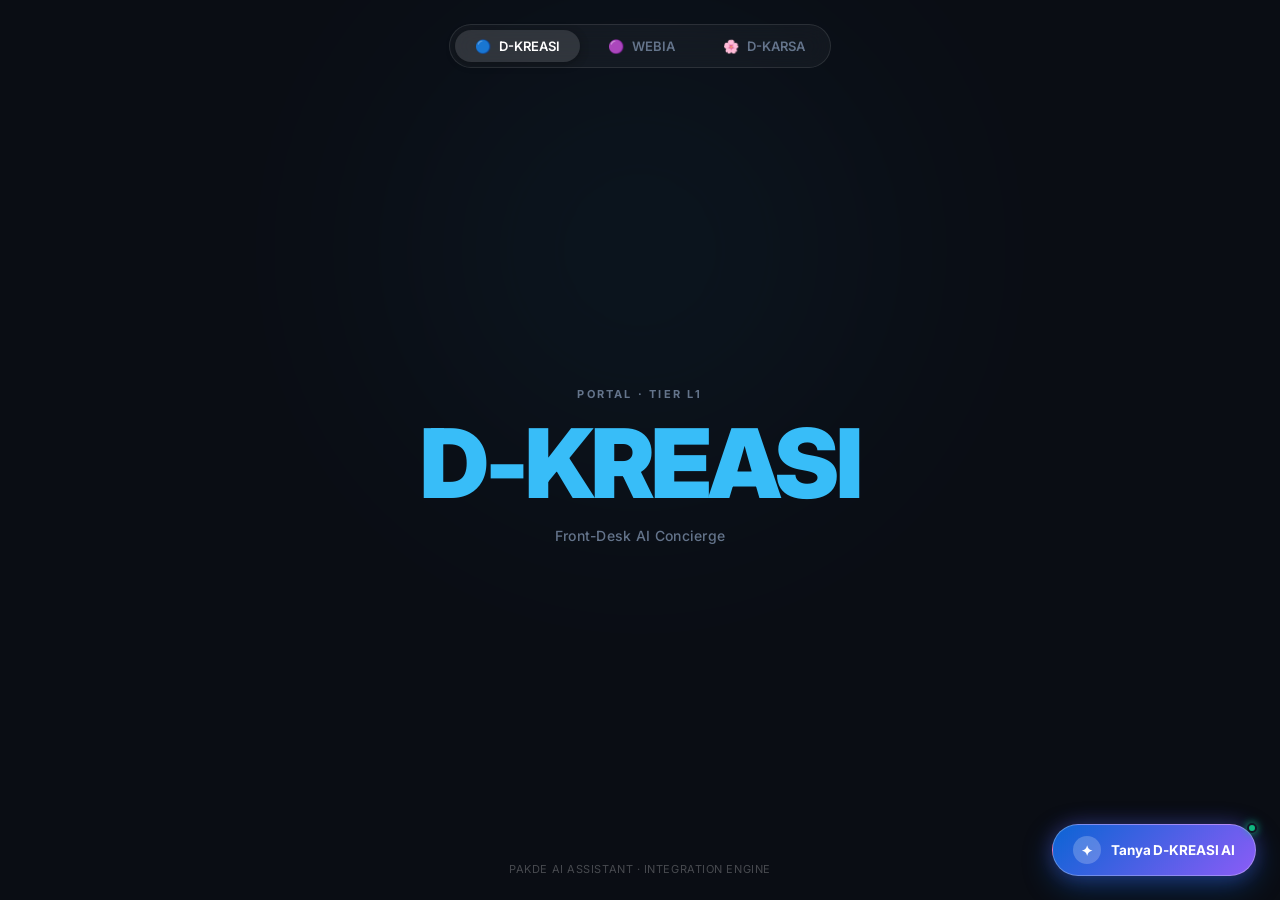
==== widget/index.html @ 8b45215c "sinkronisasi knowledge base, harga paket, dan widget multi-tier" ====
<!DOCTYPE html>
<html lang="id">
<head>
    <meta charset="UTF-8">
    <meta name="viewport" content="width=device-width, initial-scale=1.0">
    <title>AI Assistant — PakDe Group</title>
    <link rel="stylesheet" href="https://fonts.googleapis.com/css2?family=Inter:wght@400;500;600;700;800;900&display=swap">
    <link rel="stylesheet" href="./widget.css">
    <style>
        :root {
            --bg: #0A0D14;
            --text: #F8FAFC;
            --muted: #64748B;
            --border: rgba(255, 255, 255, 0.1);
        }

        * { box-sizing: border-box; margin: 0; padding: 0; }
        
        body {
            font-family: 'Inter', -apple-system, BlinkMacSystemFont, sans-serif;
            background: var(--bg);
            color: var(--text);
            min-height: 100vh;
            display: flex;
            flex-direction: column;
            align-items: center;
            justify-content: space-between;
            overflow: hidden;
            position: relative;
        }

        /* Subtle ambient glow */
        .ambient {
            position: absolute;
            width: 500px;
            height: 500px;
            border-radius: 50%;
            filter: blur(120px);
            opacity: 0.18;
            pointer-events: none;
            z-index: 0;
            transition: all 0.5s ease;
        }

        /* Top Minimalist Switcher */
        .nav-header {
            width: 100%;
            padding: 24px 32px;
            display: flex;
            align-items: center;
            justify-content: center;
            position: relative;
            z-index: 10;
        }

        .tabs {
            display: inline-flex;
            gap: 8px;
            padding: 5px;
            background: rgba(255, 255, 255, 0.04);
            border: 1px solid var(--border);
            border-radius: 999px;
            backdrop-filter: blur(12px);
        }

        .tab-btn {
            text-decoration: none;
            padding: 8px 20px;
            border-radius: 999px;
            font-size: 13px;
            font-weight: 600;
            color: var(--muted);
            transition: all 0.25s ease;
            border: none;
            background: transparent;
            cursor: pointer;
            display: inline-flex;
            align-items: center;
            gap: 8px;
        }

        .tab-btn:hover {
            color: #fff;
        }

        .tab-btn.active {
            color: #fff;
            background: rgba(255, 255, 255, 0.12);
            box-shadow: 0 2px 10px rgba(0, 0, 0, 0.3);
        }

        /* Center Minimalist Display: Simple Nama Web */
        .main-display {
            display: flex;
            flex-direction: column;
            align-items: center;
            justify-content: center;
            text-align: center;
            position: relative;
            z-index: 10;
            padding: 20px;
        }

        .brand-eyebrow {
            font-size: 11px;
            font-weight: 700;
            letter-spacing: 0.2em;
            text-transform: uppercase;
            color: var(--muted);
            margin-bottom: 14px;
        }

        .brand-title {
            font-size: clamp(48px, 9vw, 96px);
            font-weight: 900;
            letter-spacing: -0.04em;
            line-height: 1;
            margin-bottom: 16px;
            user-select: none;
            transition: all 0.3s ease;
        }

        .brand-subtitle {
            font-size: 14px;
            font-weight: 500;
            color: var(--muted);
            letter-spacing: 0.02em;
        }

        /* Footer */
        .footer-note {
            padding: 24px;
            font-size: 11px;
            color: rgba(255, 255, 255, 0.25);
            letter-spacing: 0.05em;
            text-transform: uppercase;
            position: relative;
            z-index: 10;
        }
    </style>
</head>
<body>

    <div class="ambient" id="ambientGlow"></div>

    <!-- Switcher Nav -->
    <header class="nav-header">
        <nav class="tabs">
            <a href="?site=dkreasi" class="tab-btn" id="tabDkreasi">
                <span>🔵</span> D-KREASI
            </a>
            <a href="?site=webia" class="tab-btn" id="tabWebia">
                <span>🟣</span> WEBIA
            </a>
            <a href="?site=dkarsa" class="tab-btn" id="tabDkarsa">
                <span>🌸</span> D-KARSA
            </a>
        </nav>
    </header>

    <!-- Center Display: Hanya Nama Web & AI Assistant -->
    <main class="main-display">
        <div class="brand-eyebrow" id="brandEyebrow">PAKDE GROUP</div>
        <h1 class="brand-title" id="brandTitle">D-KREASI</h1>
        <p class="brand-subtitle" id="brandSubtitle">AI Assistant Integration</p>
    </main>

    <footer class="footer-note">
        PakDe AI Assistant · Integration Engine
    </footer>

    <!-- Dynamic Script Initialization -->
    <script>
        const params = new URLSearchParams(window.location.search);
        const currentSite = params.get('site') || 'dkreasi';

        const configs = {
            'dkreasi': {
                siteKey: 'site_dkreasi_public',
                layer: 'l1',
                title: 'D-KREASI',
                eyebrow: 'PORTAL · TIER L1',
                subtitle: 'Front-Desk AI Concierge',
                color: '#38BDF8',
                glow: 'rgba(56, 189, 248, 0.25)'
            },
            'webia': {
                siteKey: 'site_webia_public',
                layer: 'l3',
                title: 'WEBIA',
                eyebrow: 'WEBSITE BISNIS · TIER L3',
                subtitle: 'Sales AI Assistant',
                color: '#C084FC',
                glow: 'rgba(168, 85, 247, 0.25)'
            },
            'dkarsa': {
                siteKey: 'site_dkarsa_public',
                layer: 'l2',
                title: "D'KARSA",
                eyebrow: 'UNDANGAN DIGITAL · TIER L2',
                subtitle: "Tanya D'Karsa AI",
                color: '#FB7185',
                glow: 'rgba(244, 63, 94, 0.25)'
            }
        };

        const active = configs[currentSite] || configs['dkreasi'];

        // Update Text
        document.title = `${active.title} — AI Assistant`;
        document.getElementById('brandTitle').textContent = active.title;
        document.getElementById('brandTitle').style.color = active.color;
        document.getElementById('brandEyebrow').textContent = active.eyebrow;
        document.getElementById('brandSubtitle').textContent = active.subtitle;
        document.getElementById('ambientGlow').style.background = active.glow;

        // Update Active Tab
        if (currentSite === 'webia') {
            document.getElementById('tabWebia').classList.add('active');
        } else if (currentSite === 'dkarsa') {
            document.getElementById('tabDkarsa').classList.add('active');
        } else {
            document.getElementById('tabDkreasi').classList.add('active');
        }

        // Inject Widget Script for Selected Site
        const widgetScript = document.createElement('script');
        widgetScript.src = './widget.js';
        widgetScript.dataset.siteKey = active.siteKey;
        widgetScript.dataset.layer = active.layer;
        widgetScript.defer = true;
        document.body.appendChild(widgetScript);
    </script>
</body>
</html>
---- widget/widget.css ----
/* ========================================================
   UNIVERSAL PAKDE AI WIDGET
   Multi-Theme Architecture:
   - .pakde-ai-theme--dkreasi (Tech Neon / Front-Desk Concierge)
   - .pakde-ai-theme--webia   (Galaxy Violet / UMKM Business)
   - .pakde-ai-theme--dkarsa  (Tanya D'Karsa Romantic Luxury Wedding)
======================================================== */

@import url('https://fonts.googleapis.com/css2?family=Alex+Brush&family=Inter:wght@400;500;600;700;800&family=Playfair+Display:ital,wght@0,600;0,700;1,600&family=Plus+Jakarta+Sans:wght@400;500;600;700;800&display=swap');

.pakde-ai-widget,
.pakde-ai-widget * {
    box-sizing: border-box;
}

.pakde-ai-widget {
    position: fixed;
    right: 24px;
    bottom: 24px;
    z-index: 999999;
    font-family: 'Inter', sans-serif;
}

/* ========================================================
   1. THEME VARIABLES
======================================================== */

/* D-KREASI Default */
.pakde-ai-theme--dkreasi {
    --th-primary: #0B64D4;
    --th-secondary: #8B5CF6;
    --th-accent: #EC4899;
    --th-launcher-bg: linear-gradient(135deg, #0B64D4, #8B5CF6, #EC4899);
    --th-launcher-shadow: 0 10px 30px rgba(11, 100, 212, 0.4), 0 0 20px rgba(139, 92, 246, 0.3);
    --th-panel-bg: #111524;
    --th-panel-border: rgba(255, 255, 255, 0.14);
    --th-panel-shadow: 0 24px 60px rgba(0, 0, 0, 0.6), 0 0 35px rgba(139, 92, 246, 0.18);
    --th-header-bg: #171C30;
    --th-header-border: rgba(255, 255, 255, 0.1);
    --th-text-title: #F8FAFC;
    --th-text-body: #E2E8F0;
    --th-text-muted: #94A3B8;
    --th-bubble-bot-bg: rgba(255, 255, 255, 0.05);
    --th-bubble-bot-border: rgba(255, 255, 255, 0.1);
    --th-bubble-bot-text: #F1F5F9;
    --th-bubble-user-bg: linear-gradient(135deg, #0B64D4, #8B5CF6);
    --th-bubble-user-text: #FFFFFF;
    --th-input-bg: rgba(255, 255, 255, 0.04);
    --th-input-border: rgba(255, 255, 255, 0.14);
    --th-input-text: #FFFFFF;
    --th-card-bg: rgba(255, 255, 255, 0.03);
    --th-card-border: rgba(255, 255, 255, 0.1);
    --th-chip-bg: rgba(255, 255, 255, 0.05);
    --th-chip-border: rgba(255, 255, 255, 0.14);
    --th-chip-text: #E2E8F0;
    --th-chip-hover-bg: rgba(139, 92, 246, 0.2);
    --th-chip-hover-border: #8B5CF6;
    --th-font-family: 'Inter', sans-serif;
    --th-title-font: 'Inter', sans-serif;
}

/* WEBIA Theme */
.pakde-ai-theme--webia {
    --th-primary: #7042ec;
    --th-secondary: #a83ce5;
    --th-accent: #3879ed;
    --th-launcher-bg: linear-gradient(120deg, #7042ec, #a83ce5, #3879ed);
    --th-launcher-shadow: 0 10px 35px rgba(113, 66, 236, 0.45);
    --th-panel-bg: radial-gradient(ellipse at top right, rgba(123, 63, 228, 0.22), transparent 50%), #17102f;
    --th-panel-border: rgba(190, 157, 255, 0.3);
    --th-panel-shadow: 0 24px 70px rgba(0, 0, 0, 0.55), 0 0 40px rgba(168, 60, 229, 0.22);
    --th-header-bg: #100b27;
    --th-header-border: rgba(190, 157, 255, 0.2);
    --th-text-title: #f7f3ff;
    --th-text-body: #ede8fc;
    --th-text-muted: #b8aecf;
    --th-bubble-bot-bg: rgba(255, 255, 255, 0.06);
    --th-bubble-bot-border: rgba(190, 157, 255, 0.18);
    --th-bubble-bot-text: #f7f3ff;
    --th-bubble-user-bg: linear-gradient(135deg, #7042ec, #a83ce5);
    --th-bubble-user-text: #FFFFFF;
    --th-input-bg: rgba(255, 255, 255, 0.05);
    --th-input-border: rgba(190, 157, 255, 0.25);
    --th-input-text: #FFFFFF;
    --th-card-bg: rgba(255, 255, 255, 0.04);
    --th-card-border: rgba(190, 157, 255, 0.2);
    --th-chip-bg: rgba(123, 63, 228, 0.12);
    --th-chip-border: rgba(190, 157, 255, 0.3);
    --th-chip-text: #ede8fc;
    --th-chip-hover-bg: rgba(168, 60, 229, 0.25);
    --th-chip-hover-border: #a83ce5;
    --th-font-family: 'Plus Jakarta Sans', 'Inter', sans-serif;
    --th-title-font: 'Plus Jakarta Sans', sans-serif;
}

/* D-KARSA ("Tanya D'Karsa" Romantic Wedding Luxury Theme) */
.pakde-ai-theme--dkarsa {
    --th-primary: #f63854;
    --th-secondary: #cf2445;
    --th-accent: #e02a49;
    --th-accent-soft: #fde4e8;
    --th-launcher-bg: #1b1416;
    --th-launcher-shadow: 0 18px 34px -12px rgba(27, 20, 22, 0.55), 0 0 16px rgba(246, 56, 84, 0.25);
    --th-panel-bg: #fffcfc;
    --th-panel-border: rgba(246, 56, 84, 0.25);
    --th-panel-shadow: 0 30px 60px -25px rgba(120, 30, 50, 0.3), 0 10px 28px -12px rgba(27, 20, 22, 0.16);
    --th-header-bg: #1b1416;
    --th-header-border: rgba(246, 56, 84, 0.3);
    --th-text-title: #1b1416;
    --th-text-body: #55474b;
    --th-text-muted: #75686c;
    --th-bubble-bot-bg: #ffffff;
    --th-bubble-bot-border: rgba(246, 56, 84, 0.18);
    --th-bubble-bot-text: #1b1416;
    --th-bubble-user-bg: linear-gradient(135deg, #f63854, #cf2445);
    --th-bubble-user-text: #ffffff;
    --th-input-bg: #ffffff;
    --th-input-border: rgba(246, 56, 84, 0.28);
    --th-input-text: #1b1416;
    --th-card-bg: #ffffff;
    --th-card-border: rgba(246, 56, 84, 0.2);
    --th-chip-bg: #ffffff;
    --th-chip-border: rgba(246, 56, 84, 0.35);
    --th-chip-text: #cf2445;
    --th-chip-hover-bg: #fde4e8;
    --th-chip-hover-border: #f63854;
    --th-font-family: 'Plus Jakarta Sans', sans-serif;
    --th-title-font: 'Playfair Display', Georgia, serif;
}

/* ========================================================
   2. LAUNCHER BUTTONS
======================================================== */

.pakde-ai-launcher {
    position: relative;
    display: inline-flex;
    align-items: center;
    justify-content: center;
    gap: 10px;
    min-height: 52px;
    padding: 0 20px;
    border-radius: 9999px;
    color: #ffffff;
    background: var(--th-launcher-bg);
    box-shadow: var(--th-launcher-shadow);
    cursor: pointer;
    font-family: var(--th-font-family);
    font-weight: 700;
    font-size: 13.5px;
    letter-spacing: -0.01em;
    border: 1px solid rgba(255, 255, 255, 0.28);
    transition: transform 0.25s cubic-bezier(0.16, 1, 0.3, 1), box-shadow 0.25s ease, background-color 0.3s ease;
}

/* D-KREASI Launcher Animation */
.pakde-ai-launcher--dkreasi {
    background-size: 200% 200%;
    animation: pakdeGradientShift 6s ease infinite;
}

/* WEBIA Launcher Animation */
.pakde-ai-launcher--webia {
    background-size: 200% 200%;
    animation: pakdeGradientShift 6s ease infinite;
}

/* D-KARSA "Tanya D'Karsa" Authentic Pill Design */
.pakde-ai-launcher--dkarsa {
    min-height: 48px;
    padding: 0 1.25rem 0 0.75rem;
    background: #1b1416;
    border: 1px solid rgba(246, 56, 84, 0.4);
    box-shadow: 0 18px 34px -12px rgba(27, 20, 22, 0.55), 0 0 18px rgba(246, 56, 84, 0.2);
    gap: 0.65rem;
}

.pakde-ai-launcher--dkarsa:hover {
    transform: translateY(-2px);
    background: #f63854;
    color: #ffffff;
    border-color: #f63854;
    box-shadow: 0 20px 38px -10px rgba(246, 56, 84, 0.6);
}

.pakde-ai-launcher--dkarsa .pakde-ai-icon {
    width: 32px;
    height: 32px;
    background: #f63854;
    color: #ffffff;
    transition: background-color 0.25s ease, color 0.25s ease;
}

.pakde-ai-launcher--dkarsa:hover .pakde-ai-icon {
    background: #ffffff;
    color: #f63854;
}

@keyframes pakdeGradientShift {
    0% { background-position: 0% 50%; }
    50% { background-position: 100% 50%; }
    100% { background-position: 0% 50%; }
}

.pakde-ai-launcher:hover {
    transform: translateY(-3px) scale(1.02);
}

.pakde-ai-launcher:active {
    transform: translateY(-1px) scale(0.99);
}

.pakde-ai-icon {
    display: inline-grid;
    place-items: center;
    width: 28px;
    height: 28px;
    border-radius: 50%;
    background: rgba(255, 255, 255, 0.22);
    font-size: 14px;
    color: #ffffff;
    flex-shrink: 0;
}

.pakde-ai-pulse {
    position: absolute;
    top: -2px;
    right: -2px;
    width: 10px;
    height: 10px;
    border-radius: 50%;
    background: #10B981;
    border: 2px solid #111524;
    box-shadow: 0 0 8px #10B981;
    animation: pakdePulse 2s infinite;
}

@keyframes pakdePulse {
    0%, 100% { transform: scale(1); opacity: 1; }
    50% { transform: scale(1.3); opacity: 0.6; }
}

/* ========================================================
   3. CHAT PANEL
======================================================== */

.pakde-ai-panel {
    position: absolute;
    right: 0;
    bottom: 68px;
    width: min(410px, calc(100vw - 32px));
    height: min(600px, calc(100dvh - 120px));
    min-height: 380px;
    background: var(--th-panel-bg);
    border: 1px solid var(--th-panel-border);
    border-radius: 24px;
    box-shadow: var(--th-panel-shadow);
    display: flex;
    flex-direction: column;
    overflow: hidden;
    font-family: var(--th-font-family);
    opacity: 0;
    visibility: hidden;
    pointer-events: none;
    transform: translateY(14px) scale(0.97);
    transform-origin: bottom right;
    transition: opacity 0.22s cubic-bezier(0.16, 1, 0.3, 1),
                transform 0.22s cubic-bezier(0.16, 1, 0.3, 1),
                visibility 0.22s ease;
}

.pakde-ai-panel.is-open {
    opacity: 1;
    visibility: visible;
    pointer-events: auto;
    transform: translateY(0) scale(1);
}

/* ========================================================
   4. HEADER
======================================================== */

.pakde-ai-header {
    display: flex;
    align-items: center;
    justify-content: space-between;
    padding: 16px 20px;
    background: var(--th-header-bg);
    border-bottom: 1px solid var(--th-header-border);
    flex-shrink: 0;
    color: #ffffff;
}

.pakde-ai-identity {
    display: flex;
    align-items: center;
    gap: 12px;
}

.pakde-ai-avatar {
    width: 38px;
    height: 38px;
    border-radius: 12px;
    background: linear-gradient(135deg, var(--th-primary), var(--th-secondary));
    color: #ffffff;
    display: grid;
    place-items: center;
    font-size: 18px;
    box-shadow: 0 4px 12px rgba(0, 0, 0, 0.25);
    flex-shrink: 0;
}

.pakde-ai-identity h2 {
    font-family: var(--th-title-font);
    font-size: 15px;
    font-weight: 700;
    color: #ffffff;
    margin: 0;
    letter-spacing: -0.01em;
}

.pakde-ai-identity p {
    font-size: 11.5px;
    color: #94A3B8;
    margin: 2px 0 0 0;
    display: flex;
    align-items: center;
    gap: 6px;
}

.pakde-ai-dot {
    width: 7px;
    height: 7px;
    border-radius: 50%;
    background: #10B981;
    box-shadow: 0 0 6px #10B981;
    display: inline-block;
}

.pakde-ai-header-actions {
    display: flex;
    align-items: center;
    gap: 8px;
}

.pakde-ai-wa-btn {
    display: inline-flex;
    align-items: center;
    gap: 4px;
    padding: 5px 10px;
    border-radius: 999px;
    background: rgba(16, 185, 129, 0.16);
    border: 1px solid rgba(16, 185, 129, 0.35);
    color: #34D399;
    font-size: 11.5px;
    font-weight: 700;
    text-decoration: none;
    transition: all 0.2s ease;
}

.pakde-ai-wa-btn:hover {
    background: #10B981;
    color: #ffffff;
}

.pakde-ai-close {
    background: none;
    border: none;
    color: #94A3B8;
    font-size: 22px;
    cursor: pointer;
    line-height: 1;
    width: 32px;
    height: 32px;
    border-radius: 8px;
    display: grid;
    place-items: center;
    transition: all 0.2s ease;
}

.pakde-ai-close:hover {
    background: rgba(255, 255, 255, 0.1);
    color: #ffffff;
}

/* ========================================================
   5. MESSAGES BODY
======================================================== */

.pakde-ai-messages {
    flex: 1;
    overflow-y: auto;
    padding: 18px;
    display: flex;
    flex-direction: column;
    gap: 14px;
    scroll-behavior: smooth;
}

/* Welcome Card */
.pakde-ai-welcome {
    background: var(--th-card-bg);
    border: 1px solid var(--th-card-border);
    border-radius: 16px;
    padding: 16px 18px;
    margin-bottom: 4px;
    box-shadow: 0 4px 14px rgba(0, 0, 0, 0.04);
}

.pakde-ai-eyebrow {
    display: inline-block;
    font-size: 10px;
    font-weight: 800;
    letter-spacing: 0.06em;
    color: var(--th-primary);
    text-transform: uppercase;
    margin-bottom: 6px;
}

.pakde-ai-theme--dkarsa .pakde-ai-eyebrow {
    color: #f63854;
    background: #fde4e8;
    padding: 3px 8px;
    border-radius: 999px;
}

.pakde-ai-welcome h3 {
    font-family: var(--th-title-font);
    font-size: 15px;
    font-weight: 700;
    color: var(--th-text-title);
    margin: 0 0 6px 0;
    line-height: 1.35;
}

.pakde-ai-welcome p {
    font-size: 12.5px;
    color: var(--th-text-body);
    margin: 0;
    line-height: 1.5;
}

/* Message Bubble */
.pakde-ai-msg-group {
    display: flex;
    flex-direction: column;
    max-width: 86%;
    animation: pakdeFadeIn 0.25s ease;
}

@keyframes pakdeFadeIn {
    from { opacity: 0; transform: translateY(6px); }
    to { opacity: 1; transform: translateY(0); }
}

.pakde-ai-msg-group--user {
    align-self: flex-end;
}

.pakde-ai-msg-group--assistant {
    align-self: flex-start;
}

.pakde-ai-bubble {
    padding: 12px 16px;
    border-radius: 16px;
    font-size: 13px;
    line-height: 1.55;
    word-break: break-word;
}

.pakde-ai-msg-group--assistant .pakde-ai-bubble {
    background: var(--th-bubble-bot-bg);
    border: 1px solid var(--th-bubble-bot-border);
    color: var(--th-bubble-bot-text);
    border-top-left-radius: 4px;
    box-shadow: 0 3px 10px rgba(0, 0, 0, 0.04);
}

.pakde-ai-msg-group--user .pakde-ai-bubble {
    background: var(--th-bubble-user-bg);
    color: var(--th-bubble-user-text);
    border-top-right-radius: 4px;
    box-shadow: 0 6px 16px rgba(0, 0, 0, 0.15);
}

/* ========================================================
   6. SUGGESTION CHIPS
======================================================== */

.pakde-ai-chips {
    display: flex;
    flex-wrap: wrap;
    gap: 8px;
    margin-top: 4px;
}

.pakde-ai-chip {
    background: var(--th-chip-bg);
    border: 1px solid var(--th-chip-border);
    color: var(--th-chip-text);
    font-family: var(--th-font-family);
    font-size: 12px;
    font-weight: 600;
    padding: 7px 13px;
    border-radius: 999px;
    cursor: pointer;
    transition: all 0.2s ease;
    text-align: left;
    line-height: 1.3;
}

.pakde-ai-chip:hover {
    background: var(--th-chip-hover-bg);
    border-color: var(--th-chip-hover-border);
    transform: translateY(-1px);
}

/* ========================================================
   7. ACTION CARDS (Routing / Handoff)
======================================================== */

.pakde-ai-action-card {
    background: var(--th-card-bg);
    border: 1px solid var(--th-card-border);
    border-radius: 14px;
    padding: 14px;
    margin-top: 4px;
    display: flex;
    flex-direction: column;
    gap: 8px;
    box-shadow: 0 4px 12px rgba(0, 0, 0, 0.06);
    animation: pakdeFadeIn 0.3s ease;
}

.pakde-ai-action-label {
    font-size: 11px;
    font-weight: 700;
    color: var(--th-primary);
    text-transform: uppercase;
    letter-spacing: 0.03em;
}

.pakde-ai-action-btn {
    display: block;
    text-align: center;
    padding: 10px 14px;
    border-radius: 10px;
    font-size: 12.5px;
    font-weight: 700;
    text-decoration: none;
    transition: all 0.2s ease;
}

.pakde-ai-action-btn--primary {
    background: linear-gradient(135deg, var(--th-primary), var(--th-secondary));
    color: #ffffff;
    box-shadow: 0 4px 12px rgba(0, 0, 0, 0.2);
}

.pakde-ai-action-btn--primary:hover {
    transform: translateY(-2px);
    opacity: 0.95;
}

.pakde-ai-action-btn--whatsapp {
    background: #10B981;
    color: #ffffff;
    box-shadow: 0 4px 12px rgba(16, 185, 129, 0.3);
}

.pakde-ai-action-btn--whatsapp:hover {
    background: #059669;
    transform: translateY(-2px);
}

/* ========================================================
   8. TYPING INDICATOR
======================================================== */

.pakde-ai-typing {
    display: flex;
    align-items: center;
    gap: 6px;
    padding: 8px 12px;
}

.pakde-ai-typing-bubble {
    background: var(--th-bubble-bot-bg);
    border: 1px solid var(--th-bubble-bot-border);
    padding: 8px 14px;
    border-radius: 12px;
    display: inline-flex;
    align-items: center;
    gap: 4px;
}

.pakde-ai-typing-dot {
    width: 6px;
    height: 6px;
    border-radius: 50%;
    background: var(--th-primary);
    animation: pakdeBounce 1.4s infinite ease-in-out both;
}

.pakde-ai-typing-dot:nth-child(1) { animation-delay: -0.32s; }
.pakde-ai-typing-dot:nth-child(2) { animation-delay: -0.16s; }

@keyframes pakdeBounce {
    0%, 80%, 100% { transform: scale(0); opacity: 0.4; }
    40% { transform: scale(1); opacity: 1; }
}

/* ========================================================
   9. INPUT FORM & FOOTER
======================================================== */

.pakde-ai-form {
    padding: 12px 16px;
    background: var(--th-header-bg);
    border-top: 1px solid var(--th-header-border);
    display: flex;
    align-items: center;
    gap: 10px;
    flex-shrink: 0;
}

.pakde-ai-theme--dkarsa .pakde-ai-form {
    background: #fffcfc;
    border-top: 1px solid rgba(246, 56, 84, 0.2);
}

.pakde-ai-form textarea {
    flex: 1;
    background: var(--th-input-bg);
    border: 1px solid var(--th-input-border);
    border-radius: 12px;
    padding: 10px 14px;
    color: var(--th-input-text);
    font-family: var(--th-font-family);
    font-size: 13px;
    resize: none;
    outline: none;
    max-height: 100px;
    line-height: 1.4;
    transition: border-color 0.2s ease;
}

.pakde-ai-form textarea::placeholder {
    color: var(--th-text-muted);
}

.pakde-ai-form textarea:focus {
    border-color: var(--th-primary);
}

.pakde-ai-form button {
    width: 38px;
    height: 38px;
    border-radius: 12px;
    background: var(--th-primary);
    border: none;
    color: #ffffff;
    cursor: pointer;
    display: grid;
    place-items: center;
    transition: all 0.2s ease;
    flex-shrink: 0;
}

.pakde-ai-form button:hover:not(:disabled) {
    background: var(--th-secondary);
    transform: translateY(-1px);
}

.pakde-ai-form button:disabled {
    opacity: 0.4;
    cursor: not-allowed;
}

.pakde-ai-footer {
    padding: 7px 14px;
    background: var(--th-header-bg);
    border-top: 1px solid rgba(255, 255, 255, 0.05);
    text-align: center;
    font-size: 10.5px;
    color: #94A3B8;
    flex-shrink: 0;
}

.pakde-ai-theme--dkarsa .pakde-ai-footer {
    background: #fdf3f4;
    border-top: 1px solid rgba(246, 56, 84, 0.15);
    color: #75686c;
}

/* ========================================================
   10. MOBILE RESPONSIVENESS
======================================================== */

@media (max-width: 480px) {
    .pakde-ai-widget {
        right: 16px;
        bottom: 16px;
    }

    .pakde-ai-panel {
        right: -8px;
        bottom: 64px;
        width: calc(100vw - 32px);
        height: calc(100dvh - 100px);
        border-radius: 20px;
    }

    .pakde-ai-launcher {
        padding: 0 16px;
        min-height: 48px;
        font-size: 12.5px;
    }
}
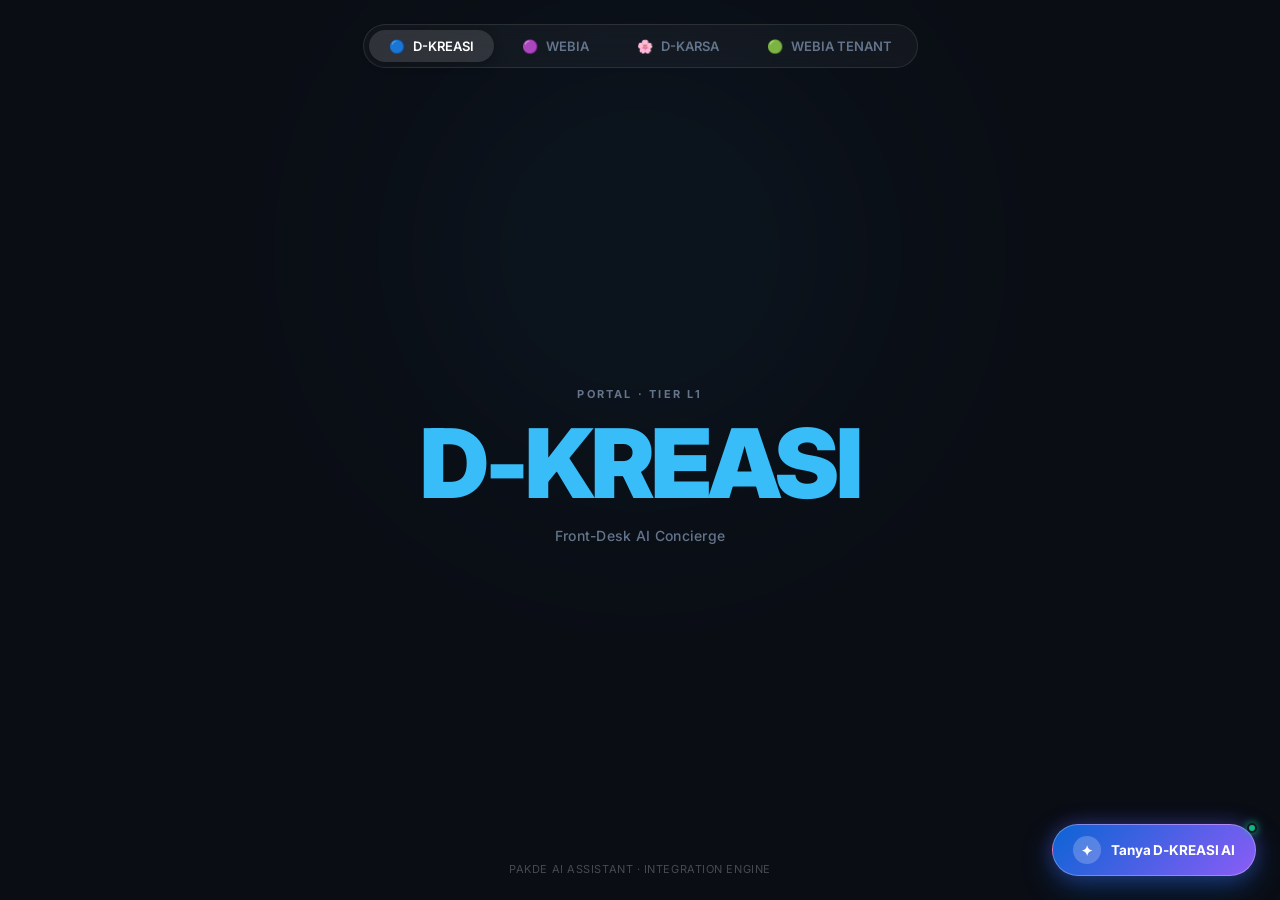
==== commit 0e718ac6: "add chatbot webia tenant" ====
--- a/widget/index.html
+++ b/widget/index.html
@@ -154,6 +154,9 @@
             </a>
             <a href="?site=dkarsa" class="tab-btn" id="tabDkarsa">
                 <span>🌸</span> D-KARSA
+            </a>
+            <a href="?site=webia_tenant" class="tab-btn" id="tabWebiaTenant">
+                <span>🟢</span> WEBIA TENANT
             </a>
         </nav>
     </header>
@@ -201,6 +204,15 @@
                 subtitle: "Tanya D'Karsa AI",
                 color: '#FB7185',
                 glow: 'rgba(244, 63, 94, 0.25)'
+            },
+            'webia_tenant': {
+                siteKey: 'site_webia_tenant_public',
+                layer: 'l4',
+                title: 'WEBIA TENANT',
+                eyebrow: 'CLIENT WEBSITE · TIER L4',
+                subtitle: 'AI Business Chatbot',
+                color: '#34D399',
+                glow: 'rgba(16, 185, 129, 0.25)'
             }
         };
 
@@ -219,6 +231,8 @@
             document.getElementById('tabWebia').classList.add('active');
         } else if (currentSite === 'dkarsa') {
             document.getElementById('tabDkarsa').classList.add('active');
+        } else if (currentSite === 'webia_tenant') {
+            document.getElementById('tabWebiaTenant').classList.add('active');
         } else {
             document.getElementById('tabDkreasi').classList.add('active');
         }
--- a/widget/widget.css
+++ b/widget/widget.css
@@ -98,34 +98,68 @@
     --th-primary: #f63854;
     --th-secondary: #cf2445;
     --th-accent: #e02a49;
-    --th-accent-soft: #fde4e8;
-    --th-launcher-bg: #1b1416;
-    --th-launcher-shadow: 0 18px 34px -12px rgba(27, 20, 22, 0.55), 0 0 16px rgba(246, 56, 84, 0.25);
-    --th-panel-bg: #fffcfc;
-    --th-panel-border: rgba(246, 56, 84, 0.25);
-    --th-panel-shadow: 0 30px 60px -25px rgba(120, 30, 50, 0.3), 0 10px 28px -12px rgba(27, 20, 22, 0.16);
-    --th-header-bg: #1b1416;
-    --th-header-border: rgba(246, 56, 84, 0.3);
-    --th-text-title: #1b1416;
-    --th-text-body: #55474b;
-    --th-text-muted: #75686c;
-    --th-bubble-bot-bg: #ffffff;
-    --th-bubble-bot-border: rgba(246, 56, 84, 0.18);
-    --th-bubble-bot-text: #1b1416;
+    --th-accent-soft: rgba(246, 56, 84, 0.15);
+    --th-launcher-bg: linear-gradient(135deg, #1b1416, #3b1722, #f63854);
+    --th-launcher-shadow: 0 10px 30px rgba(246, 56, 84, 0.4);
+    --th-panel-bg: radial-gradient(ellipse at top right, rgba(246, 56, 84, 0.18), transparent 50%), #181014;
+    --th-panel-border: rgba(246, 56, 84, 0.3);
+    --th-panel-shadow: 0 24px 70px rgba(0, 0, 0, 0.6), 0 0 40px rgba(246, 56, 84, 0.2);
+    --th-header-bg: #140b0f;
+    --th-header-border: rgba(246, 56, 84, 0.2);
+    --th-text-title: #fff1f3;
+    --th-text-body: #ffe4e8;
+    --th-text-muted: #fda4af;
+    --th-bubble-bot-bg: rgba(255, 255, 255, 0.06);
+    --th-bubble-bot-border: rgba(246, 56, 84, 0.22);
+    --th-bubble-bot-text: #fff1f3;
     --th-bubble-user-bg: linear-gradient(135deg, #f63854, #cf2445);
     --th-bubble-user-text: #ffffff;
-    --th-input-bg: #ffffff;
-    --th-input-border: rgba(246, 56, 84, 0.28);
-    --th-input-text: #1b1416;
-    --th-card-bg: #ffffff;
-    --th-card-border: rgba(246, 56, 84, 0.2);
-    --th-chip-bg: #ffffff;
+    --th-input-bg: rgba(255, 255, 255, 0.05);
+    --th-input-border: rgba(246, 56, 84, 0.3);
+    --th-input-text: #ffffff;
+    --th-card-bg: rgba(255, 255, 255, 0.04);
+    --th-card-border: rgba(246, 56, 84, 0.22);
+    --th-chip-bg: rgba(246, 56, 84, 0.12);
     --th-chip-border: rgba(246, 56, 84, 0.35);
-    --th-chip-text: #cf2445;
-    --th-chip-hover-bg: #fde4e8;
+    --th-chip-text: #fecdd3;
+    --th-chip-hover-bg: rgba(246, 56, 84, 0.25);
     --th-chip-hover-border: #f63854;
     --th-font-family: 'Plus Jakarta Sans', sans-serif;
     --th-title-font: 'Playfair Display', Georgia, serif;
+}
+
+/* CLIENT WEBIA Theme (Tier L4 Business Chatbot - Cyber Emerald / Modern Business) */
+.pakde-ai-theme--client {
+    --th-primary: #10B981;
+    --th-secondary: #059669;
+    --th-accent: #34D399;
+    --th-launcher-bg: linear-gradient(135deg, #059669, #10B981, #34D399);
+    --th-launcher-shadow: 0 10px 30px rgba(16, 185, 129, 0.4), 0 0 20px rgba(52, 211, 153, 0.25);
+    --th-panel-bg: radial-gradient(ellipse at top right, rgba(16, 185, 129, 0.18), transparent 50%), #0D1615;
+    --th-panel-border: rgba(52, 211, 153, 0.3);
+    --th-panel-shadow: 0 24px 70px rgba(0, 0, 0, 0.6), 0 0 40px rgba(16, 185, 129, 0.2);
+    --th-header-bg: #0A1211;
+    --th-header-border: rgba(52, 211, 153, 0.2);
+    --th-text-title: #ECFDF5;
+    --th-text-body: #D1FAE5;
+    --th-text-muted: #6EE7B7;
+    --th-bubble-bot-bg: rgba(255, 255, 255, 0.05);
+    --th-bubble-bot-border: rgba(52, 211, 153, 0.2);
+    --th-bubble-bot-text: #ECFDF5;
+    --th-bubble-user-bg: linear-gradient(135deg, #059669, #10B981);
+    --th-bubble-user-text: #FFFFFF;
+    --th-input-bg: rgba(255, 255, 255, 0.05);
+    --th-input-border: rgba(52, 211, 153, 0.3);
+    --th-input-text: #FFFFFF;
+    --th-card-bg: rgba(255, 255, 255, 0.04);
+    --th-card-border: rgba(52, 211, 153, 0.22);
+    --th-chip-bg: rgba(16, 185, 129, 0.12);
+    --th-chip-border: rgba(52, 211, 153, 0.35);
+    --th-chip-text: #A7F3D0;
+    --th-chip-hover-bg: rgba(16, 185, 129, 0.25);
+    --th-chip-hover-border: #10B981;
+    --th-font-family: 'Plus Jakarta Sans', 'Inter', sans-serif;
+    --th-title-font: 'Plus Jakarta Sans', sans-serif;
 }
 
 /* ========================================================
@@ -472,16 +506,106 @@
 .pakde-ai-msg-group--assistant .pakde-ai-bubble {
     background: var(--th-bubble-bot-bg);
     border: 1px solid var(--th-bubble-bot-border);
-    color: var(--th-bubble-bot-text);
+    color: var(--th-bubble-bot-text) !important;
     border-top-left-radius: 4px;
     box-shadow: 0 3px 10px rgba(0, 0, 0, 0.04);
 }
 
 .pakde-ai-msg-group--user .pakde-ai-bubble {
     background: var(--th-bubble-user-bg);
-    color: var(--th-bubble-user-text);
+    color: var(--th-bubble-user-text) !important;
     border-top-right-radius: 4px;
     box-shadow: 0 6px 16px rgba(0, 0, 0, 0.15);
+}
+
+/* Rich Markdown Typography inside Bubbles */
+.pakde-ai-bubble,
+.pakde-ai-bubble p,
+.pakde-ai-bubble ul,
+.pakde-ai-bubble ol,
+.pakde-ai-bubble li,
+.pakde-ai-bubble span {
+    color: inherit !important;
+}
+
+.pakde-ai-bubble p {
+    margin: 0 0 10px 0;
+    line-height: 1.6;
+    font-size: 13px;
+}
+
+.pakde-ai-bubble p:last-child {
+    margin-bottom: 0;
+}
+
+.pakde-ai-bubble strong {
+    font-weight: 700;
+    color: inherit !important;
+}
+
+.pakde-ai-bubble a {
+    color: var(--th-primary) !important;
+    text-decoration: underline;
+    text-underline-offset: 3px;
+    font-weight: 600;
+    transition: opacity 0.2s ease;
+}
+
+.pakde-ai-bubble a:hover {
+    opacity: 0.8;
+}
+
+.pakde-ai-bubble .pakde-ai-list {
+    margin: 8px 0 12px 0;
+    padding-left: 20px;
+    display: flex;
+    flex-direction: column;
+    gap: 5px;
+}
+
+.pakde-ai-bubble .pakde-ai-list:last-child {
+    margin-bottom: 0;
+}
+
+.pakde-ai-bubble .pakde-ai-list li {
+    line-height: 1.5;
+}
+
+.pakde-ai-bubble code {
+    background: rgba(0, 0, 0, 0.08);
+    padding: 2px 6px;
+    border-radius: 4px;
+    font-size: 11.5px;
+    font-family: monospace;
+}
+
+.pakde-ai-table-wrap {
+    overflow-x: auto;
+    margin: 10px 0;
+    border-radius: 8px;
+    border: 1px solid var(--th-card-border);
+}
+
+.pakde-ai-table {
+    width: 100%;
+    border-collapse: collapse;
+    font-size: 12px;
+}
+
+.pakde-ai-table th, 
+.pakde-ai-table td {
+    padding: 7px 11px;
+    border-bottom: 1px solid var(--th-card-border);
+    text-align: left;
+}
+
+.pakde-ai-table th {
+    background: var(--th-card-bg);
+    font-weight: 700;
+}
+
+.pakde-ai-table tr:last-child td {
+    border-bottom: none;
 }
 
 /* ========================================================
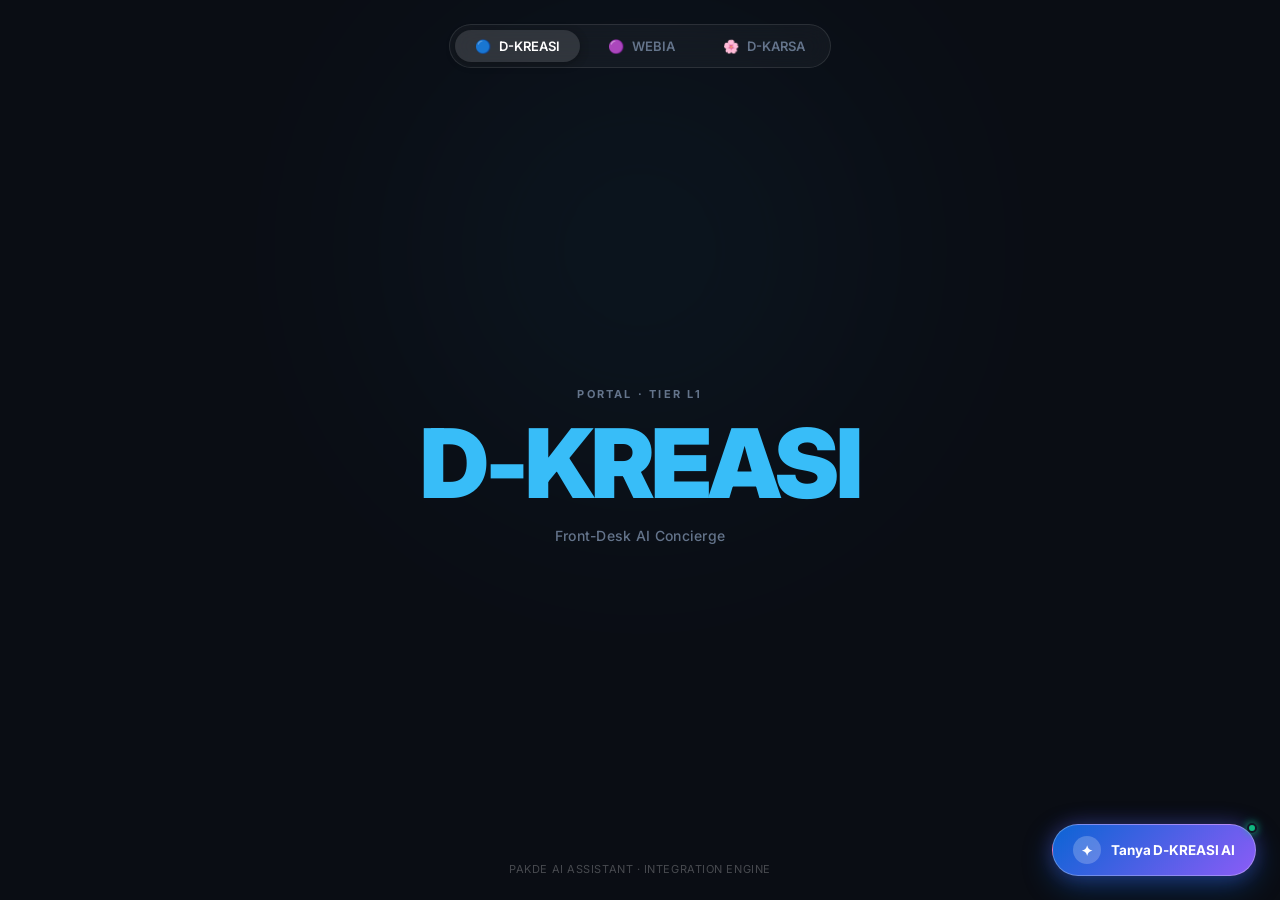
==== commit da90a4c4: "Merge pull request #1 from Pak-D-Kingdom/ruli Ruli" ====
--- a/widget/index.html
+++ b/widget/index.html
@@ -154,9 +154,6 @@
             </a>
             <a href="?site=dkarsa" class="tab-btn" id="tabDkarsa">
                 <span>🌸</span> D-KARSA
-            </a>
-            <a href="?site=webia_tenant" class="tab-btn" id="tabWebiaTenant">
-                <span>🟢</span> WEBIA TENANT
             </a>
         </nav>
     </header>
@@ -204,15 +201,6 @@
                 subtitle: "Tanya D'Karsa AI",
                 color: '#FB7185',
                 glow: 'rgba(244, 63, 94, 0.25)'
-            },
-            'webia_tenant': {
-                siteKey: 'site_webia_tenant_public',
-                layer: 'l4',
-                title: 'WEBIA TENANT',
-                eyebrow: 'CLIENT WEBSITE · TIER L4',
-                subtitle: 'AI Business Chatbot',
-                color: '#34D399',
-                glow: 'rgba(16, 185, 129, 0.25)'
             }
         };
 
@@ -231,8 +219,6 @@
             document.getElementById('tabWebia').classList.add('active');
         } else if (currentSite === 'dkarsa') {
             document.getElementById('tabDkarsa').classList.add('active');
-        } else if (currentSite === 'webia_tenant') {
-            document.getElementById('tabWebiaTenant').classList.add('active');
         } else {
             document.getElementById('tabDkreasi').classList.add('active');
         }
--- a/widget/widget.css
+++ b/widget/widget.css
@@ -106,60 +106,26 @@
     --th-panel-shadow: 0 24px 70px rgba(0, 0, 0, 0.6), 0 0 40px rgba(246, 56, 84, 0.2);
     --th-header-bg: #140b0f;
     --th-header-border: rgba(246, 56, 84, 0.2);
-    --th-text-title: #fff1f3;
-    --th-text-body: #ffe4e8;
+    --th-text-title: #ffffff;
+    --th-text-body: #f8fafc;
     --th-text-muted: #fda4af;
-    --th-bubble-bot-bg: rgba(255, 255, 255, 0.06);
-    --th-bubble-bot-border: rgba(246, 56, 84, 0.22);
-    --th-bubble-bot-text: #fff1f3;
+    --th-bubble-bot-bg: #27161c;
+    --th-bubble-bot-border: rgba(246, 56, 84, 0.35);
+    --th-bubble-bot-text: #ffffff;
     --th-bubble-user-bg: linear-gradient(135deg, #f63854, #cf2445);
     --th-bubble-user-text: #ffffff;
-    --th-input-bg: rgba(255, 255, 255, 0.05);
-    --th-input-border: rgba(246, 56, 84, 0.3);
+    --th-input-bg: #24141a;
+    --th-input-border: rgba(246, 56, 84, 0.4);
     --th-input-text: #ffffff;
     --th-card-bg: rgba(255, 255, 255, 0.04);
     --th-card-border: rgba(246, 56, 84, 0.22);
-    --th-chip-bg: rgba(246, 56, 84, 0.12);
-    --th-chip-border: rgba(246, 56, 84, 0.35);
-    --th-chip-text: #fecdd3;
-    --th-chip-hover-bg: rgba(246, 56, 84, 0.25);
+    --th-chip-bg: rgba(246, 56, 84, 0.15);
+    --th-chip-border: rgba(246, 56, 84, 0.4);
+    --th-chip-text: #ffe4e8;
+    --th-chip-hover-bg: rgba(246, 56, 84, 0.3);
     --th-chip-hover-border: #f63854;
     --th-font-family: 'Plus Jakarta Sans', sans-serif;
     --th-title-font: 'Playfair Display', Georgia, serif;
-}
-
-/* CLIENT WEBIA Theme (Tier L4 Business Chatbot - Cyber Emerald / Modern Business) */
-.pakde-ai-theme--client {
-    --th-primary: #10B981;
-    --th-secondary: #059669;
-    --th-accent: #34D399;
-    --th-launcher-bg: linear-gradient(135deg, #059669, #10B981, #34D399);
-    --th-launcher-shadow: 0 10px 30px rgba(16, 185, 129, 0.4), 0 0 20px rgba(52, 211, 153, 0.25);
-    --th-panel-bg: radial-gradient(ellipse at top right, rgba(16, 185, 129, 0.18), transparent 50%), #0D1615;
-    --th-panel-border: rgba(52, 211, 153, 0.3);
-    --th-panel-shadow: 0 24px 70px rgba(0, 0, 0, 0.6), 0 0 40px rgba(16, 185, 129, 0.2);
-    --th-header-bg: #0A1211;
-    --th-header-border: rgba(52, 211, 153, 0.2);
-    --th-text-title: #ECFDF5;
-    --th-text-body: #D1FAE5;
-    --th-text-muted: #6EE7B7;
-    --th-bubble-bot-bg: rgba(255, 255, 255, 0.05);
-    --th-bubble-bot-border: rgba(52, 211, 153, 0.2);
-    --th-bubble-bot-text: #ECFDF5;
-    --th-bubble-user-bg: linear-gradient(135deg, #059669, #10B981);
-    --th-bubble-user-text: #FFFFFF;
-    --th-input-bg: rgba(255, 255, 255, 0.05);
-    --th-input-border: rgba(52, 211, 153, 0.3);
-    --th-input-text: #FFFFFF;
-    --th-card-bg: rgba(255, 255, 255, 0.04);
-    --th-card-border: rgba(52, 211, 153, 0.22);
-    --th-chip-bg: rgba(16, 185, 129, 0.12);
-    --th-chip-border: rgba(52, 211, 153, 0.35);
-    --th-chip-text: #A7F3D0;
-    --th-chip-hover-bg: rgba(16, 185, 129, 0.25);
-    --th-chip-hover-border: #10B981;
-    --th-font-family: 'Plus Jakarta Sans', 'Inter', sans-serif;
-    --th-title-font: 'Plus Jakarta Sans', sans-serif;
 }
 
 /* ========================================================
@@ -429,6 +395,12 @@
     flex-direction: column;
     gap: 14px;
     scroll-behavior: smooth;
+    scrollbar-width: none; /* Firefox: sembunyikan scrollbar */
+    -ms-overflow-style: none; /* IE dan Edge */
+}
+
+.pakde-ai-messages::-webkit-scrollbar {
+    display: none; /* Chrome, Safari, Opera: sembunyikan scrollbar */
 }
 
 /* Welcome Card */
@@ -517,6 +489,22 @@
     border-top-right-radius: 4px;
     box-shadow: 0 6px 16px rgba(0, 0, 0, 0.15);
 }
+
+.pakde-ai-bubble h2,
+.pakde-ai-bubble h3,
+.pakde-ai-bubble h4,
+.pakde-ai-bubble h5 {
+    color: inherit !important;
+    font-family: var(--th-title-font);
+    font-weight: 700;
+    margin: 10px 0 6px 0;
+    line-height: 1.35;
+}
+
+.pakde-ai-bubble h2 { font-size: 15px; }
+.pakde-ai-bubble h3 { font-size: 14px; }
+.pakde-ai-bubble h4 { font-size: 13.5px; }
+.pakde-ai-bubble h5 { font-size: 12.5px; }
 
 /* Rich Markdown Typography inside Bubbles */
 .pakde-ai-bubble,
@@ -698,6 +686,52 @@
     transform: translateY(-2px);
 }
 
+.pakde-ai-followup {
+    display: flex;
+    flex-direction: column;
+    gap: 6px;
+    margin-top: 4px;
+    align-self: flex-start;
+    animation: pakdeFadeIn 0.3s ease;
+}
+
+.pakde-ai-followup-label {
+    font-size: 10.5px;
+    font-weight: 700;
+    color: var(--th-primary);
+    text-transform: uppercase;
+    letter-spacing: 0.04em;
+    display: inline-flex;
+    align-items: center;
+    gap: 4px;
+}
+
+.pakde-ai-followup-btn {
+    background: var(--th-card-bg);
+    border: 1px dashed var(--th-primary);
+    color: var(--th-text-body);
+    font-family: var(--th-font-family);
+    font-size: 12px;
+    font-weight: 600;
+    padding: 8px 14px;
+    border-radius: 12px;
+    cursor: pointer;
+    text-align: left;
+    display: inline-flex;
+    align-items: center;
+    gap: 8px;
+    transition: all 0.2s ease;
+    box-shadow: 0 2px 8px rgba(0, 0, 0, 0.05);
+}
+
+.pakde-ai-followup-btn:hover {
+    background: var(--th-primary);
+    color: #ffffff !important;
+    border-style: solid;
+    transform: translateY(-2px);
+    box-shadow: 0 6px 16px rgba(0, 0, 0, 0.18);
+}
+
 /* ========================================================
    8. TYPING INDICATOR
 ======================================================== */
@@ -705,34 +739,45 @@
 .pakde-ai-typing {
     display: flex;
     align-items: center;
-    gap: 6px;
-    padding: 8px 12px;
+    gap: 8px;
+    padding: 6px 4px;
+    animation: pakdeFadeIn 0.2s ease;
 }
 
 .pakde-ai-typing-bubble {
     background: var(--th-bubble-bot-bg);
     border: 1px solid var(--th-bubble-bot-border);
-    padding: 8px 14px;
-    border-radius: 12px;
+    padding: 10px 16px;
+    border-radius: 16px;
+    border-top-left-radius: 4px;
     display: inline-flex;
     align-items: center;
-    gap: 4px;
+    gap: 5px;
+    box-shadow: 0 4px 14px rgba(0, 0, 0, 0.08);
 }
 
 .pakde-ai-typing-dot {
-    width: 6px;
-    height: 6px;
+    width: 7px;
+    height: 7px;
     border-radius: 50%;
     background: var(--th-primary);
+    box-shadow: 0 0 8px var(--th-primary);
     animation: pakdeBounce 1.4s infinite ease-in-out both;
 }
 
 .pakde-ai-typing-dot:nth-child(1) { animation-delay: -0.32s; }
 .pakde-ai-typing-dot:nth-child(2) { animation-delay: -0.16s; }
+.pakde-ai-typing-dot:nth-child(3) { animation-delay: 0s; }
 
 @keyframes pakdeBounce {
-    0%, 80%, 100% { transform: scale(0); opacity: 0.4; }
-    40% { transform: scale(1); opacity: 1; }
+    0%, 80%, 100% {
+        transform: scale(0.4) translateY(0);
+        opacity: 0.35;
+    }
+    40% {
+        transform: scale(1.15) translateY(-5px);
+        opacity: 1;
+    }
 }
 
 /* ========================================================
@@ -750,8 +795,8 @@
 }
 
 .pakde-ai-theme--dkarsa .pakde-ai-form {
-    background: #fffcfc;
-    border-top: 1px solid rgba(246, 56, 84, 0.2);
+    background: #181014;
+    border-top: 1px solid rgba(246, 56, 84, 0.25);
 }
 
 .pakde-ai-form textarea {
@@ -768,6 +813,12 @@
     max-height: 100px;
     line-height: 1.4;
     transition: border-color 0.2s ease;
+    scrollbar-width: none; /* Firefox: sembunyikan scrollbar di textarea */
+    -ms-overflow-style: none; /* IE dan Edge */
+}
+
+.pakde-ai-form textarea::-webkit-scrollbar {
+    display: none; /* Chrome, Safari, Opera */
 }
 
 .pakde-ai-form textarea::placeholder {
@@ -813,9 +864,9 @@
 }
 
 .pakde-ai-theme--dkarsa .pakde-ai-footer {
-    background: #fdf3f4;
-    border-top: 1px solid rgba(246, 56, 84, 0.15);
-    color: #75686c;
+    background: #140b0f;
+    border-top: 1px solid rgba(246, 56, 84, 0.2);
+    color: #fda4af;
 }
 
 /* ========================================================
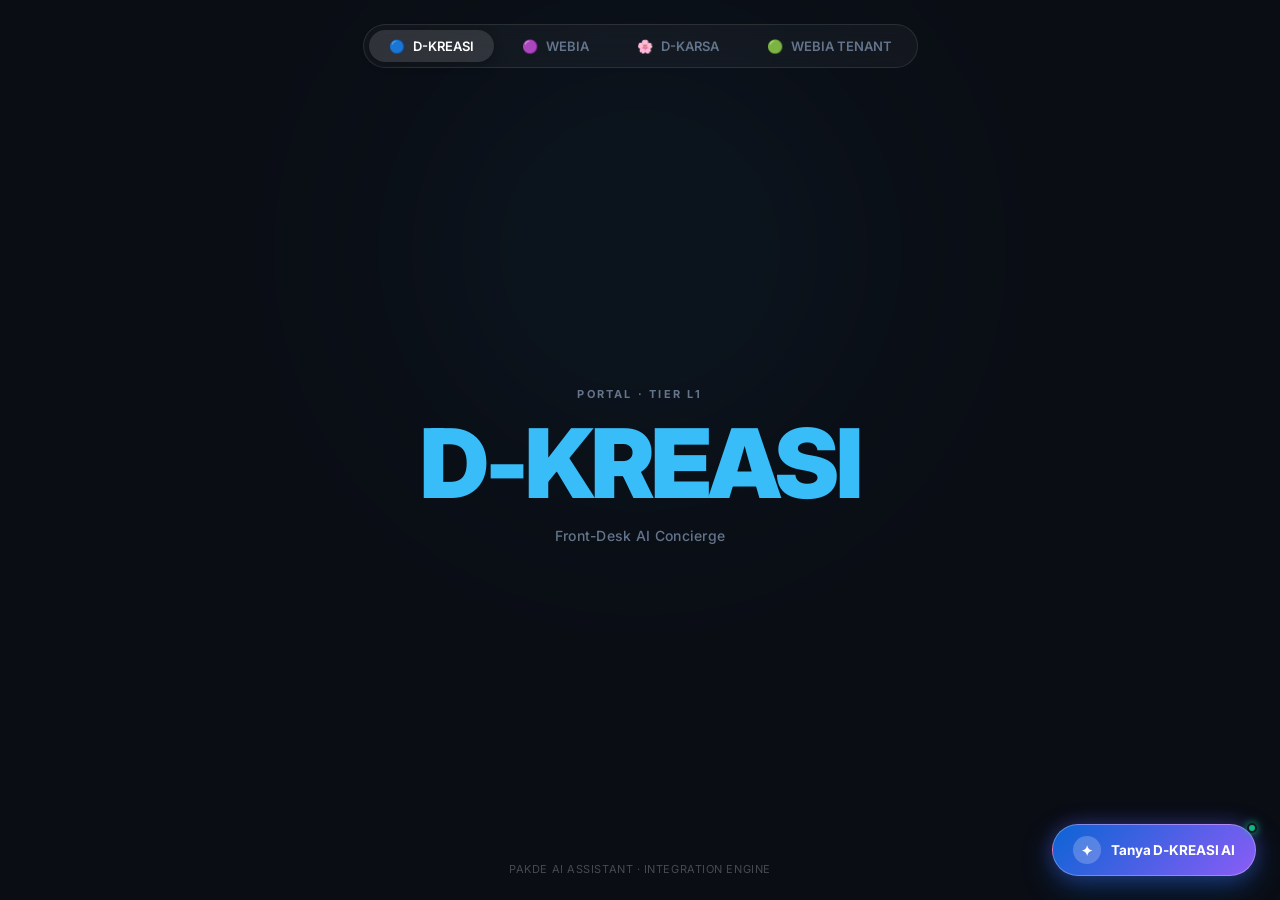
==== commit 10f8866e: "Merge pull request #2 from Pak-D-Kingdom/aisma aisma" ====
--- a/widget/index.html
+++ b/widget/index.html
@@ -154,6 +154,9 @@
             </a>
             <a href="?site=dkarsa" class="tab-btn" id="tabDkarsa">
                 <span>🌸</span> D-KARSA
+            </a>
+            <a href="?site=webia_tenant" class="tab-btn" id="tabWebiaTenant">
+                <span>🟢</span> WEBIA TENANT
             </a>
         </nav>
     </header>
@@ -201,6 +204,15 @@
                 subtitle: "Tanya D'Karsa AI",
                 color: '#FB7185',
                 glow: 'rgba(244, 63, 94, 0.25)'
+            },
+            'webia_tenant': {
+                siteKey: 'site_webia_tenant_public',
+                layer: 'l4',
+                title: 'WEBIA TENANT',
+                eyebrow: 'CLIENT WEBSITE · TIER L4',
+                subtitle: 'AI Business Chatbot',
+                color: '#34D399',
+                glow: 'rgba(16, 185, 129, 0.25)'
             }
         };
 
@@ -219,6 +231,8 @@
             document.getElementById('tabWebia').classList.add('active');
         } else if (currentSite === 'dkarsa') {
             document.getElementById('tabDkarsa').classList.add('active');
+        } else if (currentSite === 'webia_tenant') {
+            document.getElementById('tabWebiaTenant').classList.add('active');
         } else {
             document.getElementById('tabDkreasi').classList.add('active');
         }
--- a/widget/widget.css
+++ b/widget/widget.css
@@ -128,6 +128,40 @@
     --th-title-font: 'Playfair Display', Georgia, serif;
 }
 
+/* CLIENT WEBIA Theme (Tier L4 Business Chatbot - Cyber Emerald / Modern Business) */
+.pakde-ai-theme--client {
+    --th-primary: #10B981;
+    --th-secondary: #059669;
+    --th-accent: #34D399;
+    --th-launcher-bg: linear-gradient(135deg, #059669, #10B981, #34D399);
+    --th-launcher-shadow: 0 10px 30px rgba(16, 185, 129, 0.4), 0 0 20px rgba(52, 211, 153, 0.25);
+    --th-panel-bg: radial-gradient(ellipse at top right, rgba(16, 185, 129, 0.18), transparent 50%), #0D1615;
+    --th-panel-border: rgba(52, 211, 153, 0.3);
+    --th-panel-shadow: 0 24px 70px rgba(0, 0, 0, 0.6), 0 0 40px rgba(16, 185, 129, 0.2);
+    --th-header-bg: #0A1211;
+    --th-header-border: rgba(52, 211, 153, 0.2);
+    --th-text-title: #ECFDF5;
+    --th-text-body: #D1FAE5;
+    --th-text-muted: #6EE7B7;
+    --th-bubble-bot-bg: rgba(255, 255, 255, 0.05);
+    --th-bubble-bot-border: rgba(52, 211, 153, 0.2);
+    --th-bubble-bot-text: #ECFDF5;
+    --th-bubble-user-bg: linear-gradient(135deg, #059669, #10B981);
+    --th-bubble-user-text: #FFFFFF;
+    --th-input-bg: rgba(255, 255, 255, 0.05);
+    --th-input-border: rgba(52, 211, 153, 0.3);
+    --th-input-text: #FFFFFF;
+    --th-card-bg: rgba(255, 255, 255, 0.04);
+    --th-card-border: rgba(52, 211, 153, 0.22);
+    --th-chip-bg: rgba(16, 185, 129, 0.12);
+    --th-chip-border: rgba(52, 211, 153, 0.35);
+    --th-chip-text: #A7F3D0;
+    --th-chip-hover-bg: rgba(16, 185, 129, 0.25);
+    --th-chip-hover-border: #10B981;
+    --th-font-family: 'Plus Jakarta Sans', 'Inter', sans-serif;
+    --th-title-font: 'Plus Jakarta Sans', sans-serif;
+}
+
 /* ========================================================
    2. LAUNCHER BUTTONS
 ======================================================== */
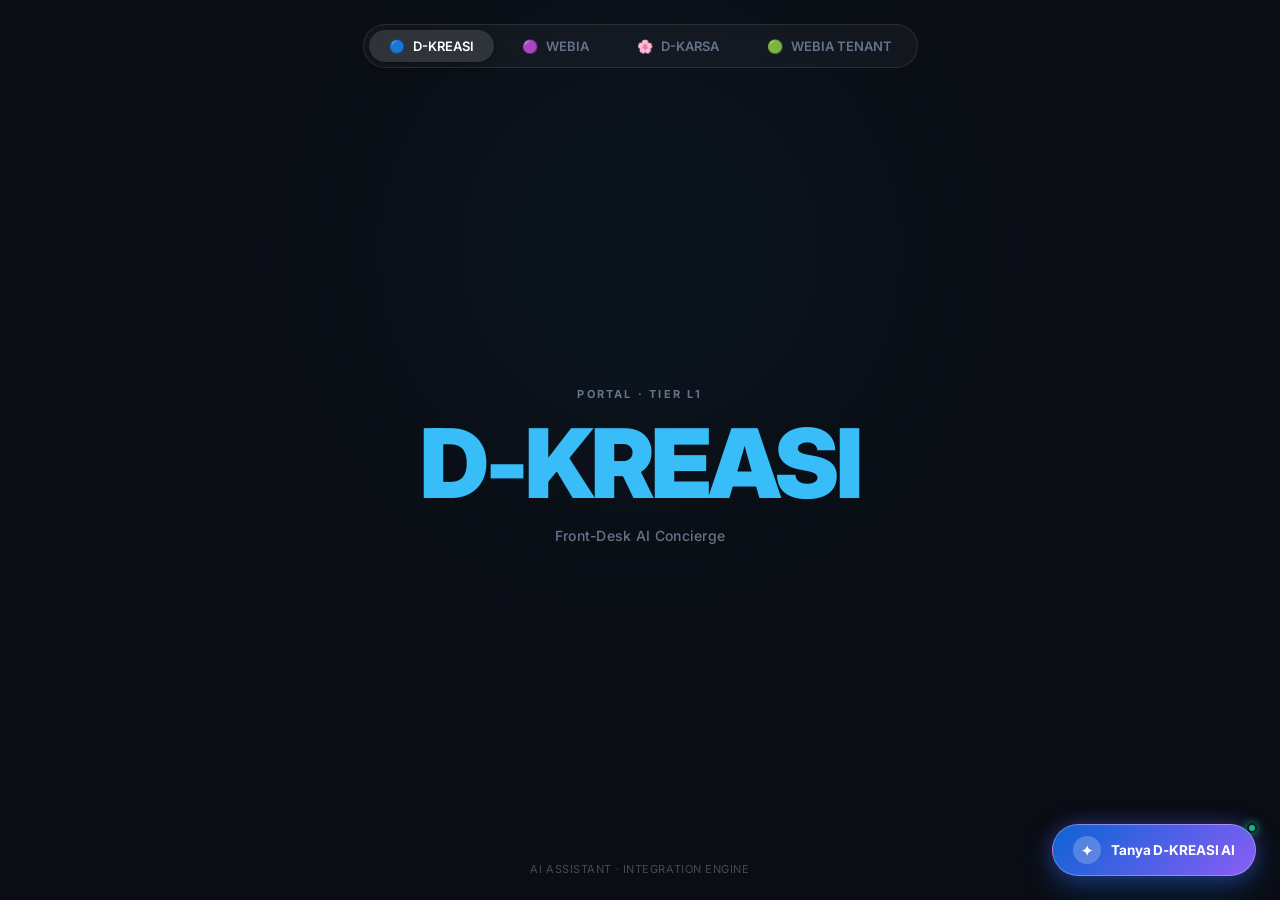
==== commit 024ab6a1: "integrasi template dkarsa baru dan pembaruan sistem asisten ai" ====
--- a/widget/index.html
+++ b/widget/index.html
@@ -3,7 +3,7 @@
 <head>
     <meta charset="UTF-8">
     <meta name="viewport" content="width=device-width, initial-scale=1.0">
-    <title>AI Assistant — PakDe Group</title>
+    <title>AI Assistant — D-Kreasi Ecosystem</title>
     <link rel="stylesheet" href="https://fonts.googleapis.com/css2?family=Inter:wght@400;500;600;700;800;900&display=swap">
     <link rel="stylesheet" href="./widget.css">
     <style>
@@ -163,13 +163,13 @@
 
     <!-- Center Display: Hanya Nama Web & AI Assistant -->
     <main class="main-display">
-        <div class="brand-eyebrow" id="brandEyebrow">PAKDE GROUP</div>
+        <div class="brand-eyebrow" id="brandEyebrow">D-KREASI ECOSYSTEM</div>
         <h1 class="brand-title" id="brandTitle">D-KREASI</h1>
         <p class="brand-subtitle" id="brandSubtitle">AI Assistant Integration</p>
     </main>
 
     <footer class="footer-note">
-        PakDe AI Assistant · Integration Engine
+        AI Assistant · Integration Engine
     </footer>
 
     <!-- Dynamic Script Initialization -->
--- a/widget/widget.css
+++ b/widget/widget.css
@@ -55,75 +55,96 @@
     --th-chip-text: #E2E8F0;
     --th-chip-hover-bg: rgba(139, 92, 246, 0.2);
     --th-chip-hover-border: #8B5CF6;
+    --th-proactive-bg: #141b2d;
+    --th-proactive-border: rgba(139, 92, 246, 0.5);
+    --th-proactive-shadow: 0 16px 36px rgba(11, 21, 48, 0.6), 0 2px 8px rgba(0, 0, 0, 0.3);
+    --th-proactive-text: #f8fafc;
+    --th-proactive-muted: #94a3b8;
+    --th-proactive-avatar-bg: linear-gradient(135deg, #0B64D4, #8B5CF6);
+    --th-proactive-avatar-color: #ffffff;
     --th-font-family: 'Inter', sans-serif;
     --th-title-font: 'Inter', sans-serif;
 }
 
-/* WEBIA Theme */
+/* WEBIA Theme (Refined to match Webia Web: #29234f, #a78bfa, #f9a8d4) */
 .pakde-ai-theme--webia {
-    --th-primary: #7042ec;
-    --th-secondary: #a83ce5;
-    --th-accent: #3879ed;
-    --th-launcher-bg: linear-gradient(120deg, #7042ec, #a83ce5, #3879ed);
-    --th-launcher-shadow: 0 10px 35px rgba(113, 66, 236, 0.45);
-    --th-panel-bg: radial-gradient(ellipse at top right, rgba(123, 63, 228, 0.22), transparent 50%), #17102f;
-    --th-panel-border: rgba(190, 157, 255, 0.3);
-    --th-panel-shadow: 0 24px 70px rgba(0, 0, 0, 0.55), 0 0 40px rgba(168, 60, 229, 0.22);
-    --th-header-bg: #100b27;
-    --th-header-border: rgba(190, 157, 255, 0.2);
-    --th-text-title: #f7f3ff;
-    --th-text-body: #ede8fc;
-    --th-text-muted: #b8aecf;
-    --th-bubble-bot-bg: rgba(255, 255, 255, 0.06);
-    --th-bubble-bot-border: rgba(190, 157, 255, 0.18);
-    --th-bubble-bot-text: #f7f3ff;
-    --th-bubble-user-bg: linear-gradient(135deg, #7042ec, #a83ce5);
+    --th-primary: #7c3aed;
+    --th-secondary: #a855f7;
+    --th-accent: #f472b6;
+    --th-launcher-bg: linear-gradient(115deg, #7c3aed, #a855f7 45%, #f472b6);
+    --th-launcher-shadow: 0 10px 32px rgba(124, 58, 237, 0.42);
+    --th-panel-bg: radial-gradient(ellipse at top right, rgba(167, 139, 250, 0.22), transparent 50%), #140f26;
+    --th-panel-border: rgba(167, 139, 250, 0.35);
+    --th-panel-shadow: 0 24px 70px rgba(41, 35, 79, 0.55), 0 0 40px rgba(168, 85, 247, 0.22);
+    --th-header-bg: #110c22;
+    --th-header-border: rgba(167, 139, 250, 0.25);
+    --th-text-title: #ffffff;
+    --th-text-body: #f5f3ff;
+    --th-text-muted: #c4b5fd;
+    --th-bubble-bot-bg: #211938;
+    --th-bubble-bot-border: rgba(167, 139, 250, 0.28);
+    --th-bubble-bot-text: #ffffff;
+    --th-bubble-user-bg: linear-gradient(135deg, #7c3aed, #a855f7);
     --th-bubble-user-text: #FFFFFF;
-    --th-input-bg: rgba(255, 255, 255, 0.05);
-    --th-input-border: rgba(190, 157, 255, 0.25);
+    --th-input-bg: #1b1430;
+    --th-input-border: rgba(167, 139, 250, 0.35);
     --th-input-text: #FFFFFF;
     --th-card-bg: rgba(255, 255, 255, 0.04);
-    --th-card-border: rgba(190, 157, 255, 0.2);
-    --th-chip-bg: rgba(123, 63, 228, 0.12);
-    --th-chip-border: rgba(190, 157, 255, 0.3);
-    --th-chip-text: #ede8fc;
-    --th-chip-hover-bg: rgba(168, 60, 229, 0.25);
-    --th-chip-hover-border: #a83ce5;
+    --th-card-border: rgba(167, 139, 250, 0.25);
+    --th-chip-bg: rgba(124, 58, 237, 0.16);
+    --th-chip-border: rgba(167, 139, 250, 0.4);
+    --th-chip-text: #ede9fe;
+    --th-chip-hover-bg: rgba(168, 85, 247, 0.32);
+    --th-chip-hover-border: #a855f7;
+    --th-proactive-bg: #1b1333;
+    --th-proactive-border: rgba(167, 139, 250, 0.5);
+    --th-proactive-shadow: 0 16px 40px rgba(18, 12, 34, 0.55), 0 0 20px rgba(124, 58, 237, 0.25);
+    --th-proactive-text: #ffffff;
+    --th-proactive-muted: #c4b5fd;
+    --th-proactive-avatar-bg: linear-gradient(135deg, #7c3aed, #f472b6);
+    --th-proactive-avatar-color: #ffffff;
     --th-font-family: 'Plus Jakarta Sans', 'Inter', sans-serif;
     --th-title-font: 'Plus Jakarta Sans', sans-serif;
 }
 
-/* D-KARSA ("Tanya D'Karsa" Romantic Wedding Luxury Theme) */
+/* D-KARSA ("Tanya D'Karsa" Light Elegant Theme: Cream, Blush, Warm Orange Sunset & Ink) */
 .pakde-ai-theme--dkarsa {
-    --th-primary: #f63854;
-    --th-secondary: #cf2445;
-    --th-accent: #e02a49;
-    --th-accent-soft: rgba(246, 56, 84, 0.15);
-    --th-launcher-bg: linear-gradient(135deg, #1b1416, #3b1722, #f63854);
-    --th-launcher-shadow: 0 10px 30px rgba(246, 56, 84, 0.4);
-    --th-panel-bg: radial-gradient(ellipse at top right, rgba(246, 56, 84, 0.18), transparent 50%), #181014;
-    --th-panel-border: rgba(246, 56, 84, 0.3);
-    --th-panel-shadow: 0 24px 70px rgba(0, 0, 0, 0.6), 0 0 40px rgba(246, 56, 84, 0.2);
-    --th-header-bg: #140b0f;
-    --th-header-border: rgba(246, 56, 84, 0.2);
-    --th-text-title: #ffffff;
-    --th-text-body: #f8fafc;
-    --th-text-muted: #fda4af;
-    --th-bubble-bot-bg: #27161c;
-    --th-bubble-bot-border: rgba(246, 56, 84, 0.35);
-    --th-bubble-bot-text: #ffffff;
-    --th-bubble-user-bg: linear-gradient(135deg, #f63854, #cf2445);
+    --th-primary: #f97316;
+    --th-secondary: #ea580c;
+    --th-accent: #c2410c;
+    --th-accent-soft: #ffedd5;
+    --th-launcher-bg: linear-gradient(135deg, #f97316 0%, #ea580c 60%, #c2410c 100%);
+    --th-launcher-shadow: 0 12px 30px rgba(234, 88, 12, 0.32);
+    --th-panel-bg: radial-gradient(ellipse at top right, rgba(254, 243, 236, 0.9), transparent 60%), #fffcfc;
+    --th-panel-border: rgba(234, 88, 12, 0.2);
+    --th-panel-shadow: 0 24px 60px -20px rgba(234, 88, 12, 0.22), 0 12px 35px -10px rgba(27, 20, 22, 0.15);
+    --th-header-bg: linear-gradient(135deg, #fff8f3 0%, #fef3ec 100%);
+    --th-header-border: rgba(234, 88, 12, 0.16);
+    --th-text-title: #1b1416;
+    --th-text-body: #1b1416;
+    --th-text-muted: #75686c;
+    --th-bubble-bot-bg: #ffffff;
+    --th-bubble-bot-border: rgba(234, 88, 12, 0.18);
+    --th-bubble-bot-text: #1b1416;
+    --th-bubble-user-bg: linear-gradient(135deg, #f97316 0%, #ea580c 100%);
     --th-bubble-user-text: #ffffff;
-    --th-input-bg: #24141a;
-    --th-input-border: rgba(246, 56, 84, 0.4);
-    --th-input-text: #ffffff;
-    --th-card-bg: rgba(255, 255, 255, 0.04);
-    --th-card-border: rgba(246, 56, 84, 0.22);
-    --th-chip-bg: rgba(246, 56, 84, 0.15);
-    --th-chip-border: rgba(246, 56, 84, 0.4);
-    --th-chip-text: #ffe4e8;
-    --th-chip-hover-bg: rgba(246, 56, 84, 0.3);
-    --th-chip-hover-border: #f63854;
+    --th-input-bg: #ffffff;
+    --th-input-border: rgba(234, 88, 12, 0.25);
+    --th-input-text: #1b1416;
+    --th-card-bg: #ffffff;
+    --th-card-border: rgba(234, 88, 12, 0.16);
+    --th-chip-bg: #fff8f3;
+    --th-chip-border: rgba(234, 88, 12, 0.28);
+    --th-chip-text: #ea580c;
+    --th-chip-hover-bg: #ffedd5;
+    --th-chip-hover-border: #f97316;
+    --th-proactive-bg: #ffffff;
+    --th-proactive-border: rgba(249, 115, 22, 0.45);
+    --th-proactive-shadow: 0 16px 36px rgba(234, 88, 12, 0.22), 0 4px 16px rgba(0, 0, 0, 0.08);
+    --th-proactive-text: #1b1416;
+    --th-proactive-muted: #75686c;
+    --th-proactive-avatar-bg: linear-gradient(135deg, #f97316, #ea580c);
+    --th-proactive-avatar-color: #ffffff;
     --th-font-family: 'Plus Jakarta Sans', sans-serif;
     --th-title-font: 'Playfair Display', Georgia, serif;
 }
@@ -158,13 +179,192 @@
     --th-chip-text: #A7F3D0;
     --th-chip-hover-bg: rgba(16, 185, 129, 0.25);
     --th-chip-hover-border: #10B981;
+    --th-proactive-bg: #0d1615;
+    --th-proactive-border: rgba(52, 211, 153, 0.45);
+    --th-proactive-shadow: 0 16px 40px rgba(0, 0, 0, 0.55), 0 0 20px rgba(16, 185, 129, 0.25);
+    --th-proactive-text: #ecfdf5;
+    --th-proactive-muted: #6ee7b7;
+    --th-proactive-avatar-bg: linear-gradient(135deg, #059669, #10b981);
+    --th-proactive-avatar-color: #ffffff;
     --th-font-family: 'Plus Jakarta Sans', 'Inter', sans-serif;
     --th-title-font: 'Plus Jakarta Sans', sans-serif;
 }
 
 /* ========================================================
-   2. LAUNCHER BUTTONS
+   2. LAUNCHER BUTTONS & PROACTIVE POPUP
 ======================================================== */
+
+.pakde-ai-widget .pakde-ai-proactive {
+    position: absolute !important;
+    right: 0 !important;
+    bottom: 68px !important;
+    width: 310px !important;
+    max-width: calc(100vw - 36px) !important;
+    background: var(--th-proactive-bg, #1a162b) !important;
+    border: 1.5px solid var(--th-proactive-border, rgba(167, 139, 250, 0.45)) !important;
+    border-radius: 18px !important;
+    box-shadow: var(--th-proactive-shadow, 0 16px 40px rgba(0, 0, 0, 0.35)) !important;
+    padding: 12px 14px !important;
+    cursor: pointer !important;
+    font-family: var(--th-font-family, sans-serif) !important;
+    animation: pakdeFadeIn 0.35s cubic-bezier(0.16, 1, 0.3, 1) !important;
+    z-index: 99999 !important;
+    backdrop-filter: blur(12px) !important;
+    -webkit-backdrop-filter: blur(12px) !important;
+    box-sizing: border-box !important;
+    text-align: left !important;
+    transition: transform 0.2s ease, box-shadow 0.2s ease !important;
+}
+
+.pakde-ai-widget .pakde-ai-proactive:hover {
+    transform: translateY(-2px) !important;
+}
+
+/* Speech bubble arrow pointing to the launcher button below */
+.pakde-ai-widget .pakde-ai-proactive-arrow {
+    position: absolute !important;
+    bottom: -7px !important;
+    right: 32px !important;
+    width: 13px !important;
+    height: 13px !important;
+    background: var(--th-proactive-bg, #1a162b) !important;
+    border-right: 1.5px solid var(--th-proactive-border, rgba(167, 139, 250, 0.45)) !important;
+    border-bottom: 1.5px solid var(--th-proactive-border, rgba(167, 139, 250, 0.45)) !important;
+    transform: rotate(45deg) !important;
+    pointer-events: none !important;
+}
+
+.pakde-ai-widget .pakde-ai-proactive-body {
+    position: relative !important;
+    display: flex !important;
+    align-items: flex-start !important;
+    gap: 10px !important;
+    margin: 0 !important;
+    padding: 0 !important;
+    width: 100% !important;
+    box-sizing: border-box !important;
+}
+
+.pakde-ai-widget .pakde-ai-proactive-avatar {
+    width: 30px !important;
+    height: 30px !important;
+    border-radius: 50% !important;
+    flex-shrink: 0 !important;
+    display: grid !important;
+    place-items: center !important;
+    background: var(--th-proactive-avatar-bg, #7c3aed) !important;
+    color: var(--th-proactive-avatar-color, #ffffff) !important;
+    font-size: 15px !important;
+    box-shadow: 0 4px 10px rgba(0, 0, 0, 0.15) !important;
+    user-select: none !important;
+}
+
+.pakde-ai-widget .pakde-ai-proactive-content {
+    flex: 1 1 auto !important;
+    min-width: 0 !important;
+    margin: 0 !important;
+    padding: 0 !important;
+    box-sizing: border-box !important;
+}
+
+.pakde-ai-widget .pakde-ai-proactive p,
+.pakde-ai-widget .pakde-ai-proactive-content p,
+.pakde-ai-widget #pakde-ai-proactive-text {
+    margin: 0 !important;
+    padding: 0 !important;
+    font-family: var(--th-font-family, sans-serif) !important;
+    font-size: 13px !important;
+    font-weight: 600 !important;
+    line-height: 1.5 !important;
+    color: var(--th-proactive-text, #ffffff) !important;
+    text-align: left !important;
+    letter-spacing: -0.01em !important;
+    word-break: break-word !important;
+    display: block !important;
+    -webkit-font-smoothing: antialiased !important;
+}
+
+.pakde-ai-widget .pakde-ai-proactive-close {
+    flex-shrink: 0 !important;
+    width: 22px !important;
+    height: 22px !important;
+    border-radius: 50% !important;
+    display: grid !important;
+    place-items: center !important;
+    background: rgba(128, 128, 128, 0.14) !important;
+    border: none !important;
+    color: var(--th-proactive-muted, #94a3b8) !important;
+    font-size: 15px !important;
+    font-weight: 700 !important;
+    line-height: 1 !important;
+    cursor: pointer !important;
+    padding: 0 !important;
+    margin: 0 !important;
+    transition: all 0.2s ease !important;
+}
+
+.pakde-ai-widget .pakde-ai-proactive-close:hover {
+    background: rgba(128, 128, 128, 0.28) !important;
+    color: var(--th-primary, #ffffff) !important;
+    transform: scale(1.1) !important;
+}
+
+
+/* Sembunyikan pop-up proaktif ketika panel chat sedang terbuka */
+.pakde-ai-widget.is-panel-open .pakde-ai-proactive,
+.pakde-ai-widget:has(.pakde-ai-panel.is-open) .pakde-ai-proactive,
+.pakde-ai-widget .pakde-ai-panel.is-open ~ .pakde-ai-proactive {
+    display: none !important;
+    opacity: 0 !important;
+    visibility: hidden !important;
+    pointer-events: none !important;
+}
+
+/* Explicit theme styling for proactive bubble */
+.pakde-ai-theme--dkreasi .pakde-ai-proactive {
+    background: #141b2d !important;
+    border: 1.5px solid rgba(56, 189, 248, 0.45) !important;
+    box-shadow: 0 16px 40px rgba(11, 21, 48, 0.55), 0 2px 10px rgba(0, 0, 0, 0.3) !important;
+}
+.pakde-ai-theme--dkreasi .pakde-ai-proactive-arrow {
+    background: #141b2d !important;
+    border-right: 1.5px solid rgba(56, 189, 248, 0.45) !important;
+    border-bottom: 1.5px solid rgba(56, 189, 248, 0.45) !important;
+}
+.pakde-ai-theme--dkreasi #pakde-ai-proactive-text {
+    color: #f8fafc !important;
+}
+
+.pakde-ai-theme--webia .pakde-ai-proactive {
+    background: #1b1333 !important;
+    border: 1.5px solid rgba(167, 139, 250, 0.5) !important;
+    box-shadow: 0 16px 40px rgba(18, 12, 34, 0.55), 0 0 20px rgba(124, 58, 237, 0.25) !important;
+}
+.pakde-ai-theme--webia .pakde-ai-proactive-arrow {
+    background: #1b1333 !important;
+    border-right: 1.5px solid rgba(167, 139, 250, 0.5) !important;
+    border-bottom: 1.5px solid rgba(167, 139, 250, 0.5) !important;
+}
+.pakde-ai-theme--webia #pakde-ai-proactive-text {
+    color: #ffffff !important;
+}
+
+.pakde-ai-theme--dkarsa .pakde-ai-proactive {
+    background: #ffffff !important;
+    border: 1.5px solid rgba(249, 115, 22, 0.45) !important;
+    box-shadow: 0 16px 36px rgba(234, 88, 12, 0.22), 0 4px 16px rgba(0, 0, 0, 0.08) !important;
+}
+.pakde-ai-theme--dkarsa .pakde-ai-proactive-arrow {
+    background: #ffffff !important;
+    border-right: 1.5px solid rgba(249, 115, 22, 0.45) !important;
+    border-bottom: 1.5px solid rgba(249, 115, 22, 0.45) !important;
+}
+.pakde-ai-theme--dkarsa #pakde-ai-proactive-text {
+    color: #1b1416 !important;
+}
+.pakde-ai-theme--dkarsa .pakde-ai-proactive-close {
+    color: #9a8a8e !important;
+}
 
 .pakde-ai-launcher {
     position: relative;
@@ -203,31 +403,32 @@
 .pakde-ai-launcher--dkarsa {
     min-height: 48px;
     padding: 0 1.25rem 0 0.75rem;
-    background: #1b1416;
-    border: 1px solid rgba(246, 56, 84, 0.4);
-    box-shadow: 0 18px 34px -12px rgba(27, 20, 22, 0.55), 0 0 18px rgba(246, 56, 84, 0.2);
+    background: linear-gradient(135deg, #f97316 0%, #ea580c 100%);
+    border: 1px solid rgba(255, 255, 255, 0.35);
+    box-shadow: 0 14px 28px -6px rgba(234, 88, 12, 0.45);
+    color: #ffffff;
     gap: 0.65rem;
 }
 
 .pakde-ai-launcher--dkarsa:hover {
     transform: translateY(-2px);
-    background: #f63854;
+    background: linear-gradient(135deg, #ea580c 0%, #c2410c 100%);
     color: #ffffff;
-    border-color: #f63854;
-    box-shadow: 0 20px 38px -10px rgba(246, 56, 84, 0.6);
+    border-color: rgba(255, 255, 255, 0.5);
+    box-shadow: 0 18px 34px -6px rgba(234, 88, 12, 0.55);
 }
 
 .pakde-ai-launcher--dkarsa .pakde-ai-icon {
     width: 32px;
     height: 32px;
-    background: #f63854;
+    background: rgba(255, 255, 255, 0.22);
     color: #ffffff;
     transition: background-color 0.25s ease, color 0.25s ease;
 }
 
 .pakde-ai-launcher--dkarsa:hover .pakde-ai-icon {
     background: #ffffff;
-    color: #f63854;
+    color: #ea580c;
 }
 
 @keyframes pakdeGradientShift {
@@ -318,17 +519,20 @@
     display: flex;
     align-items: center;
     justify-content: space-between;
-    padding: 16px 20px;
+    padding: 14px 16px;
     background: var(--th-header-bg);
     border-bottom: 1px solid var(--th-header-border);
     flex-shrink: 0;
     color: #ffffff;
+    gap: 10px;
 }
 
 .pakde-ai-identity {
     display: flex;
     align-items: center;
-    gap: 12px;
+    gap: 10px;
+    min-width: 0;
+    flex: 1;
 }
 
 .pakde-ai-avatar {
@@ -346,20 +550,26 @@
 
 .pakde-ai-identity h2 {
     font-family: var(--th-title-font);
-    font-size: 15px;
+    font-size: 14px;
     font-weight: 700;
-    color: #ffffff;
+    color: var(--th-text-title);
     margin: 0;
     letter-spacing: -0.01em;
+    white-space: nowrap;
+    overflow: hidden;
+    text-overflow: ellipsis;
 }
 
 .pakde-ai-identity p {
-    font-size: 11.5px;
-    color: #94A3B8;
+    font-size: 11px;
+    color: var(--th-text-muted);
     margin: 2px 0 0 0;
     display: flex;
     align-items: center;
-    gap: 6px;
+    gap: 5px;
+    white-space: nowrap;
+    overflow: hidden;
+    text-overflow: ellipsis;
 }
 
 .pakde-ai-dot {
@@ -372,24 +582,50 @@
 }
 
 .pakde-ai-header-actions {
-    display: flex;
+    display: inline-flex;
     align-items: center;
-    gap: 8px;
+    gap: 6px;
+    flex-shrink: 0;
+}
+
+.pakde-ai-reset-btn {
+    background: rgba(255, 255, 255, 0.06);
+    border: 1px solid var(--th-header-border);
+    color: var(--th-text-muted);
+    font-size: 14px;
+    width: 28px;
+    height: 28px;
+    border-radius: 50%;
+    cursor: pointer;
+    display: grid;
+    place-items: center;
+    transition: all 0.2s ease;
+    flex-shrink: 0;
+}
+
+.pakde-ai-reset-btn:hover {
+    background: rgba(255, 255, 255, 0.14);
+    color: var(--th-primary);
+    transform: translateY(-1px) scale(1.08);
 }
 
 .pakde-ai-wa-btn {
     display: inline-flex;
     align-items: center;
+    justify-content: center;
     gap: 4px;
-    padding: 5px 10px;
+    height: 28px;
+    padding: 0 10px;
     border-radius: 999px;
     background: rgba(16, 185, 129, 0.16);
     border: 1px solid rgba(16, 185, 129, 0.35);
-    color: #34D399;
-    font-size: 11.5px;
+    color: #10B981;
+    font-size: 11px;
     font-weight: 700;
     text-decoration: none;
+    white-space: nowrap;
     transition: all 0.2s ease;
+    flex-shrink: 0;
 }
 
 .pakde-ai-wa-btn:hover {
@@ -398,28 +634,63 @@
 }
 
 .pakde-ai-close {
-    background: none;
-    border: none;
-    color: #94A3B8;
-    font-size: 22px;
+    width: 28px;
+    height: 28px;
+    border-radius: 50%;
+    background: rgba(255, 255, 255, 0.06);
+    border: 1px solid var(--th-header-border);
+    color: var(--th-text-muted);
+    font-size: 18px;
+    line-height: 1;
     cursor: pointer;
-    line-height: 1;
-    width: 32px;
-    height: 32px;
-    border-radius: 8px;
     display: grid;
     place-items: center;
     transition: all 0.2s ease;
+    flex-shrink: 0;
 }
 
 .pakde-ai-close:hover {
-    background: rgba(255, 255, 255, 0.1);
-    color: #ffffff;
+    background: rgba(255, 255, 255, 0.14);
+    color: var(--th-text-title);
 }
 
 /* ========================================================
    5. MESSAGES BODY
 ======================================================== */
+
+.pakde-ai-theme--dkarsa .pakde-ai-reset-btn {
+    background: #ffffff;
+    border: 1px solid rgba(234, 88, 12, 0.2);
+    color: #75686c;
+}
+
+.pakde-ai-theme--dkarsa .pakde-ai-reset-btn:hover {
+    background: #ffedd5;
+    color: #ea580c;
+    transform: translateY(-1px) scale(1.08);
+}
+
+.pakde-ai-theme--dkarsa .pakde-ai-close {
+    background: #ffffff;
+    border: 1px solid rgba(234, 88, 12, 0.2);
+    color: #75686c;
+}
+
+.pakde-ai-theme--dkarsa .pakde-ai-close:hover {
+    background: #ffedd5;
+    color: #1b1416;
+}
+
+.pakde-ai-theme--dkarsa .pakde-ai-wa-btn {
+    background: #ecfdf5;
+    border: 1px solid #10b981;
+    color: #047857;
+}
+
+.pakde-ai-theme--dkarsa .pakde-ai-wa-btn:hover {
+    background: #10b981;
+    color: #ffffff;
+}
 
 .pakde-ai-messages {
     flex: 1;
@@ -444,7 +715,7 @@
     border-radius: 16px;
     padding: 16px 18px;
     margin-bottom: 4px;
-    box-shadow: 0 4px 14px rgba(0, 0, 0, 0.04);
+    box-shadow: 0 4px 14px rgba(234, 88, 12, 0.06);
 }
 
 .pakde-ai-eyebrow {
@@ -458,8 +729,8 @@
 }
 
 .pakde-ai-theme--dkarsa .pakde-ai-eyebrow {
-    color: #f63854;
-    background: #fde4e8;
+    color: #ea580c;
+    background: #ffedd5;
     padding: 3px 8px;
     border-radius: 999px;
 }
@@ -514,7 +785,7 @@
     border: 1px solid var(--th-bubble-bot-border);
     color: var(--th-bubble-bot-text) !important;
     border-top-left-radius: 4px;
-    box-shadow: 0 3px 10px rgba(0, 0, 0, 0.04);
+    box-shadow: 0 4px 14px rgba(27, 20, 22, 0.05);
 }
 
 .pakde-ai-msg-group--user .pakde-ai-bubble {
@@ -577,12 +848,52 @@
     opacity: 0.8;
 }
 
+ol.pakde-ai-list {
+    list-style-type: decimal !important;
+}
+
+ul.pakde-ai-list {
+    list-style-type: disc !important;
+}
+
+/* Numbered List Card Style */
+.pakde-ai-num-list {
+    display: flex;
+    flex-direction: column;
+    gap: 8px;
+    margin: 8px 0 12px 0;
+}
+
+.pakde-ai-num-item {
+    display: flex;
+    align-items: baseline;
+    gap: 8px;
+}
+
+.pakde-ai-num-badge {
+    font-weight: 800;
+    color: var(--th-primary);
+    font-size: 13px;
+    flex-shrink: 0;
+}
+
+.pakde-ai-num-content {
+    flex: 1;
+}
+
+.pakde-ai-num-desc {
+    margin-left: 20px;
+    margin-top: -2px;
+    margin-bottom: 6px;
+    font-size: 12px;
+    opacity: 0.88;
+    line-height: 1.5;
+}
+
 .pakde-ai-bubble .pakde-ai-list {
     margin: 8px 0 12px 0;
     padding-left: 20px;
-    display: flex;
-    flex-direction: column;
-    gap: 5px;
+    display: block !important;
 }
 
 .pakde-ai-bubble .pakde-ai-list:last-child {
@@ -663,8 +974,115 @@
 }
 
 /* ========================================================
-   7. ACTION CARDS (Routing / Handoff)
+   7. ACTION CARDS, ESTIMATOR & INTERACTIVE COPILOT
 ======================================================== */
+
+.pakde-ai-estimator {
+    background: var(--th-card-bg);
+    border: 1px solid var(--th-card-border);
+    border-radius: 16px;
+    padding: 14px 16px;
+    margin-top: 6px;
+    display: flex;
+    flex-direction: column;
+    gap: 10px;
+    box-shadow: 0 4px 14px rgba(0, 0, 0, 0.06);
+    animation: pakdeFadeIn 0.3s ease;
+}
+
+.pakde-ai-estimator-header {
+    display: flex;
+    align-items: center;
+    justify-content: space-between;
+}
+
+.pakde-ai-estimator-title {
+    font-size: 11px;
+    font-weight: 800;
+    color: var(--th-primary);
+    text-transform: uppercase;
+    letter-spacing: 0.04em;
+    display: inline-flex;
+    align-items: center;
+    gap: 5px;
+}
+
+.pakde-ai-estimator-badge {
+    font-size: 11px;
+    font-weight: 700;
+    padding: 2px 8px;
+    border-radius: 999px;
+    background: var(--th-primary);
+    color: #ffffff;
+}
+
+.pakde-ai-estimator-slider-wrap {
+    display: flex;
+    flex-direction: column;
+    gap: 4px;
+}
+
+.pakde-ai-estimator-slider {
+    width: 100%;
+    accent-color: var(--th-primary);
+    cursor: pointer;
+}
+
+.pakde-ai-estimator-labels {
+    display: flex;
+    justify-content: space-between;
+    font-size: 10.5px;
+    color: var(--th-text-muted);
+}
+
+.pakde-ai-estimator-result {
+    background: rgba(0, 0, 0, 0.04);
+    border: 1px solid var(--th-card-border);
+    border-radius: 12px;
+    padding: 10px 12px;
+    display: flex;
+    align-items: center;
+    justify-content: space-between;
+}
+
+.pakde-ai-estimator-result-pkg {
+    font-size: 12.5px;
+    font-weight: 800;
+    color: var(--th-text-title);
+    margin: 0;
+}
+
+.pakde-ai-estimator-result-price {
+    font-size: 13px;
+    font-weight: 800;
+    color: var(--th-primary);
+    margin: 0;
+}
+
+.pakde-ai-estimator-note {
+    font-size: 11px;
+    color: var(--th-text-body);
+    line-height: 1.45;
+    margin: 0;
+}
+
+.pakde-ai-estimator-btn {
+    display: block;
+    text-align: center;
+    padding: 8px 12px;
+    border-radius: 10px;
+    font-size: 11.5px;
+    font-weight: 700;
+    text-decoration: none;
+    background: linear-gradient(135deg, var(--th-primary), var(--th-secondary));
+    color: #ffffff;
+    transition: all 0.2s ease;
+}
+
+.pakde-ai-estimator-btn:hover {
+    filter: brightness(1.1);
+    transform: translateY(-1px);
+}
 
 .pakde-ai-action-card {
     background: var(--th-card-bg);
@@ -675,7 +1093,7 @@
     display: flex;
     flex-direction: column;
     gap: 8px;
-    box-shadow: 0 4px 12px rgba(0, 0, 0, 0.06);
+    box-shadow: 0 4px 14px rgba(27, 20, 22, 0.06);
     animation: pakdeFadeIn 0.3s ease;
 }
 
@@ -705,8 +1123,122 @@
 }
 
 .pakde-ai-action-btn--primary:hover {
+    filter: brightness(1.1);
     transform: translateY(-2px);
-    opacity: 0.95;
+}
+
+.pakde-ai-action-btn--cart {
+    background: #0284c7;
+    color: #ffffff;
+    border: none;
+    cursor: pointer;
+    font-family: var(--th-font-family);
+    box-shadow: 0 4px 12px rgba(2, 132, 199, 0.25);
+}
+
+.pakde-ai-action-btn--cart:hover {
+    background: #0369a1;
+    transform: translateY(-2px);
+}
+
+.pakde-ai-cart-confirm-wrap {
+    margin-top: 4px;
+}
+
+.pakde-ai-cart-dialog {
+    background: rgba(0, 0, 0, 0.08);
+    border: 1px solid var(--th-card-border);
+    border-radius: 10px;
+    padding: 10px 12px;
+    margin-top: 6px;
+    animation: pakdeFadeIn 0.2s ease;
+}
+
+.pakde-ai-cart-dialog-msg {
+    font-size: 11.5px;
+    color: var(--th-text-body);
+    margin: 0 0 8px 0;
+    line-height: 1.4;
+}
+
+.pakde-ai-cart-dialog-btns {
+    display: flex;
+    gap: 8px;
+}
+
+.pakde-ai-cart-btn-yes {
+    flex: 1;
+    background: #059669;
+    color: #ffffff;
+    border: none;
+    padding: 6px 12px;
+    border-radius: 8px;
+    font-size: 11.5px;
+    font-weight: 700;
+    cursor: pointer;
+    transition: background 0.2s;
+}
+
+.pakde-ai-cart-btn-yes:hover {
+    background: #047857;
+}
+
+.pakde-ai-cart-btn-no {
+    background: transparent;
+    color: var(--th-text-muted);
+    border: 1px solid var(--th-card-border);
+    padding: 6px 12px;
+    border-radius: 8px;
+    font-size: 11.5px;
+    font-weight: 600;
+    cursor: pointer;
+    transition: all 0.2s;
+}
+
+.pakde-ai-cart-btn-no:hover {
+    background: rgba(0, 0, 0, 0.05);
+    color: var(--th-text-body);
+}
+
+.pakde-ai-action-btn--copy {
+    background: var(--th-card-bg);
+    color: var(--th-primary) !important;
+    border: 1.5px dashed var(--th-primary);
+    cursor: pointer;
+    font-family: var(--th-font-family);
+    font-size: 12.5px;
+    font-weight: 700;
+    transition: all 0.2s ease;
+}
+
+.pakde-ai-action-btn--copy:hover {
+    background: var(--th-primary);
+    color: #ffffff !important;
+    border-style: solid;
+    transform: translateY(-2px);
+    box-shadow: 0 4px 14px rgba(0, 0, 0, 0.15);
+}
+
+.pakde-ai-theme--dkarsa .pakde-ai-action-btn--copy {
+    background: #fff8f3;
+    color: #ea580c !important;
+    border: 1.5px dashed #f97316;
+}
+
+.pakde-ai-theme--dkarsa .pakde-ai-action-btn--copy:hover {
+    background: #f97316;
+    color: #ffffff !important;
+}
+
+.pakde-ai-theme--webia .pakde-ai-action-btn--copy {
+    background: rgba(124, 58, 237, 0.12);
+    color: #c4b5fd !important;
+    border: 1.5px dashed #a855f7;
+}
+
+.pakde-ai-theme--webia .pakde-ai-action-btn--copy:hover {
+    background: #7c3aed;
+    color: #ffffff !important;
 }
 
 .pakde-ai-action-btn--whatsapp {
@@ -755,7 +1287,7 @@
     align-items: center;
     gap: 8px;
     transition: all 0.2s ease;
-    box-shadow: 0 2px 8px rgba(0, 0, 0, 0.05);
+    box-shadow: 0 2px 8px rgba(27, 20, 22, 0.05);
 }
 
 .pakde-ai-followup-btn:hover {
@@ -775,27 +1307,30 @@
     align-items: center;
     gap: 8px;
     padding: 6px 4px;
+    margin: 4px 0;
+    min-height: 40px;
     animation: pakdeFadeIn 0.2s ease;
 }
 
 .pakde-ai-typing-bubble {
     background: var(--th-bubble-bot-bg);
     border: 1px solid var(--th-bubble-bot-border);
-    padding: 10px 16px;
+    padding: 10px 18px;
     border-radius: 16px;
     border-top-left-radius: 4px;
     display: inline-flex;
     align-items: center;
-    gap: 5px;
+    gap: 6px;
     box-shadow: 0 4px 14px rgba(0, 0, 0, 0.08);
 }
 
 .pakde-ai-typing-dot {
-    width: 7px;
-    height: 7px;
+    display: inline-block;
+    width: 8px;
+    height: 8px;
     border-radius: 50%;
-    background: var(--th-primary);
-    box-shadow: 0 0 8px var(--th-primary);
+    background: var(--th-primary) !important;
+    box-shadow: 0 0 10px var(--th-primary);
     animation: pakdeBounce 1.4s infinite ease-in-out both;
 }
 
@@ -829,8 +1364,14 @@
 }
 
 .pakde-ai-theme--dkarsa .pakde-ai-form {
-    background: #181014;
-    border-top: 1px solid rgba(246, 56, 84, 0.25);
+    background: #fff8f3;
+    border-top: 1px solid rgba(234, 88, 12, 0.16);
+}
+
+.pakde-ai-theme--dkarsa .pakde-ai-footer {
+    background: #fef3ec;
+    border-top: 1px solid rgba(234, 88, 12, 0.14);
+    color: #75686c;
 }
 
 .pakde-ai-form textarea {
@@ -897,12 +1438,6 @@
     flex-shrink: 0;
 }
 
-.pakde-ai-theme--dkarsa .pakde-ai-footer {
-    background: #140b0f;
-    border-top: 1px solid rgba(246, 56, 84, 0.2);
-    color: #fda4af;
-}
-
 /* ========================================================
    10. MOBILE RESPONSIVENESS
 ======================================================== */
@@ -921,7 +1456,64 @@
         border-radius: 20px;
     }
 
-    .pakde-ai-launcher {
+    
+/* Sembunyikan pop-up proaktif ketika panel chat sedang terbuka */
+.pakde-ai-widget.is-panel-open .pakde-ai-proactive,
+.pakde-ai-widget:has(.pakde-ai-panel.is-open) .pakde-ai-proactive,
+.pakde-ai-widget .pakde-ai-panel.is-open ~ .pakde-ai-proactive {
+    display: none !important;
+    opacity: 0 !important;
+    visibility: hidden !important;
+    pointer-events: none !important;
+}
+
+/* Explicit theme styling for proactive bubble */
+.pakde-ai-theme--dkreasi .pakde-ai-proactive {
+    background: #141b2d !important;
+    border: 1.5px solid rgba(56, 189, 248, 0.45) !important;
+    box-shadow: 0 16px 40px rgba(11, 21, 48, 0.55), 0 2px 10px rgba(0, 0, 0, 0.3) !important;
+}
+.pakde-ai-theme--dkreasi .pakde-ai-proactive-arrow {
+    background: #141b2d !important;
+    border-right: 1.5px solid rgba(56, 189, 248, 0.45) !important;
+    border-bottom: 1.5px solid rgba(56, 189, 248, 0.45) !important;
+}
+.pakde-ai-theme--dkreasi #pakde-ai-proactive-text {
+    color: #f8fafc !important;
+}
+
+.pakde-ai-theme--webia .pakde-ai-proactive {
+    background: #1b1333 !important;
+    border: 1.5px solid rgba(167, 139, 250, 0.5) !important;
+    box-shadow: 0 16px 40px rgba(18, 12, 34, 0.55), 0 0 20px rgba(124, 58, 237, 0.25) !important;
+}
+.pakde-ai-theme--webia .pakde-ai-proactive-arrow {
+    background: #1b1333 !important;
+    border-right: 1.5px solid rgba(167, 139, 250, 0.5) !important;
+    border-bottom: 1.5px solid rgba(167, 139, 250, 0.5) !important;
+}
+.pakde-ai-theme--webia #pakde-ai-proactive-text {
+    color: #ffffff !important;
+}
+
+.pakde-ai-theme--dkarsa .pakde-ai-proactive {
+    background: #ffffff !important;
+    border: 1.5px solid rgba(249, 115, 22, 0.45) !important;
+    box-shadow: 0 16px 36px rgba(234, 88, 12, 0.22), 0 4px 16px rgba(0, 0, 0, 0.08) !important;
+}
+.pakde-ai-theme--dkarsa .pakde-ai-proactive-arrow {
+    background: #ffffff !important;
+    border-right: 1.5px solid rgba(249, 115, 22, 0.45) !important;
+    border-bottom: 1.5px solid rgba(249, 115, 22, 0.45) !important;
+}
+.pakde-ai-theme--dkarsa #pakde-ai-proactive-text {
+    color: #1b1416 !important;
+}
+.pakde-ai-theme--dkarsa .pakde-ai-proactive-close {
+    color: #9a8a8e !important;
+}
+
+.pakde-ai-launcher {
         padding: 0 16px;
         min-height: 48px;
         font-size: 12.5px;
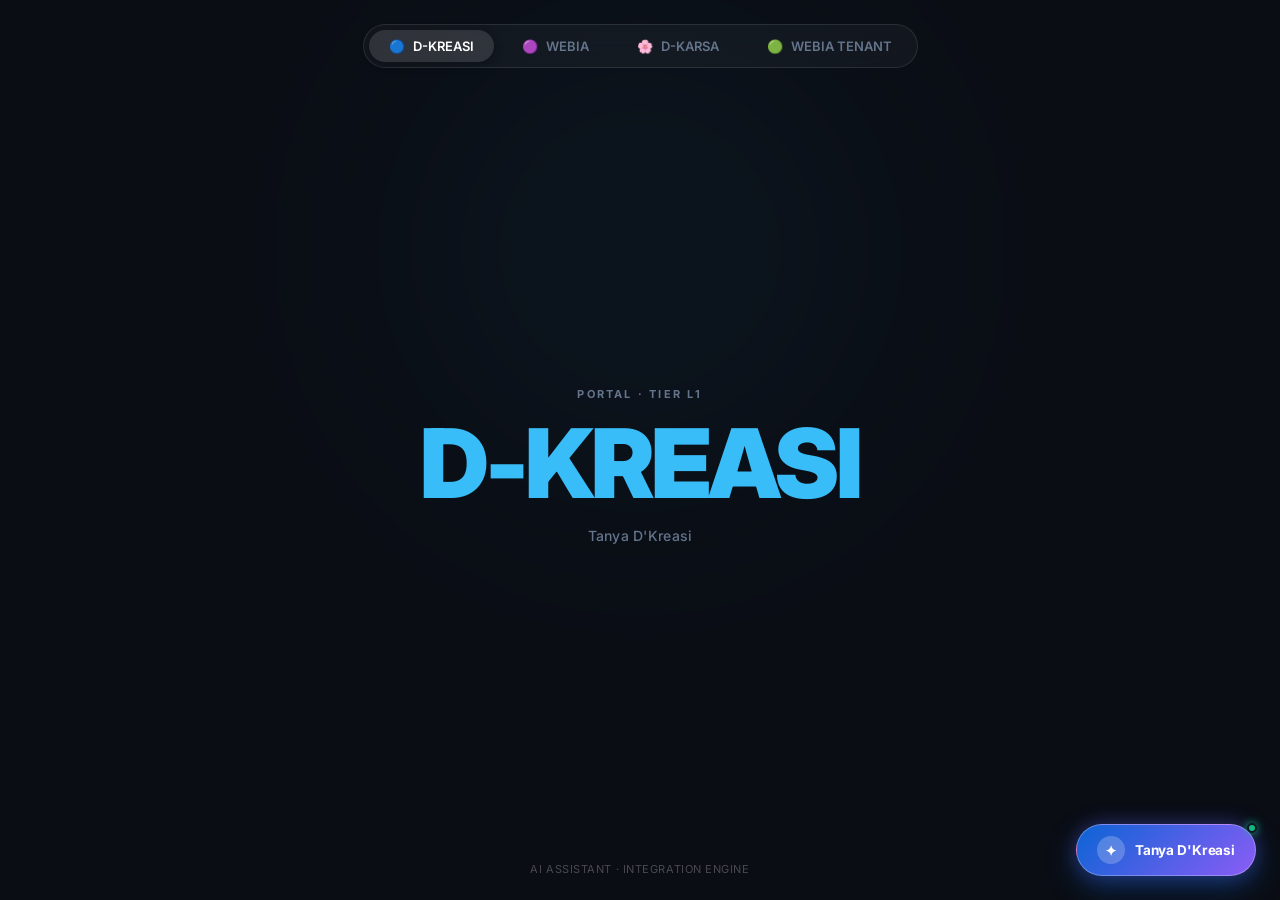
==== commit 9c9f5228: "Pembaruan teks launcher dan greeting chatbot widget" ====
--- a/widget/index.html
+++ b/widget/index.html
@@ -183,7 +183,7 @@
                 layer: 'l1',
                 title: 'D-KREASI',
                 eyebrow: 'PORTAL · TIER L1',
-                subtitle: 'Front-Desk AI Concierge',
+                subtitle: "Tanya D'Kreasi",
                 color: '#38BDF8',
                 glow: 'rgba(56, 189, 248, 0.25)'
             },
@@ -192,7 +192,7 @@
                 layer: 'l3',
                 title: 'WEBIA',
                 eyebrow: 'WEBSITE BISNIS · TIER L3',
-                subtitle: 'Sales AI Assistant',
+                subtitle: 'Tanya Webia',
                 color: '#C084FC',
                 glow: 'rgba(168, 85, 247, 0.25)'
             },
